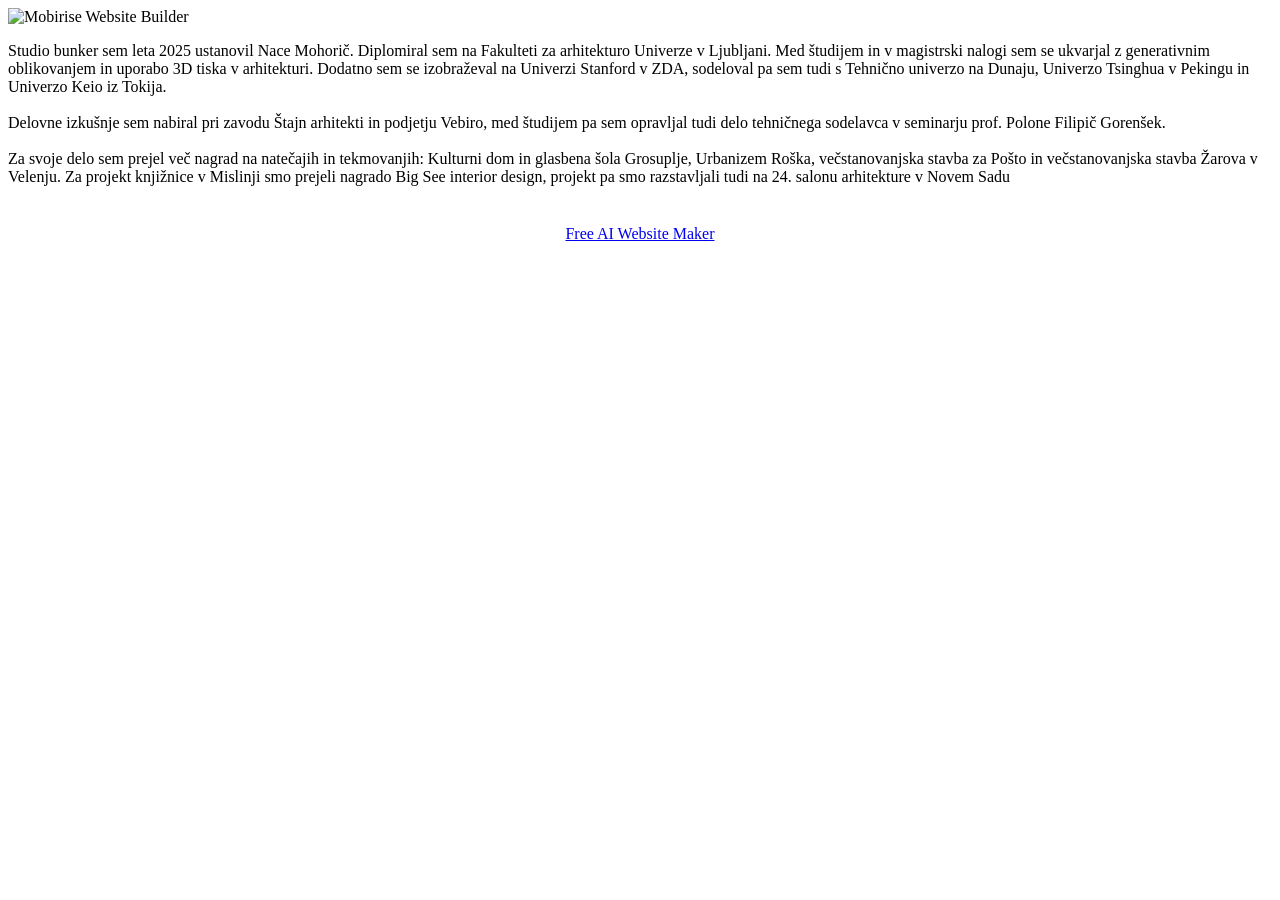
==== page1.html @ e7a74a59 "Add files via upload" ====
<!DOCTYPE html>
<html  >
<head>
  <!-- Site made with Mobirise Website Builder v6.0.5, https://mobirise.com -->
  <meta charset="UTF-8">
  <meta http-equiv="X-UA-Compatible" content="IE=edge">
  <meta name="generator" content="Mobirise v6.0.5, mobirise.com">
  <meta name="viewport" content="width=device-width, initial-scale=1, minimum-scale=1">
  <link rel="shortcut icon" href="assets/images/modra.png" type="image/x-icon">
  <meta name="description" content="">
  
  
  <title>Page 1</title>
  <link rel="stylesheet" href="assets/bootstrap/css/bootstrap.min.css">
  <link rel="stylesheet" href="assets/bootstrap/css/bootstrap-grid.min.css">
  <link rel="stylesheet" href="assets/bootstrap/css/bootstrap-reboot.min.css">
  <link rel="stylesheet" href="assets/animatecss/animate.css">
  <link rel="stylesheet" href="assets/theme/css/style.css">
  <link rel="preload" href="https://fonts.googleapis.com/css?family=Roboto:100,200,300,400,500,600,700,800,900,100i,200i,300i,400i,500i,600i,700i,800i,900i&display=swap" as="style" onload="this.onload=null;this.rel='stylesheet'">
  <noscript><link rel="stylesheet" href="https://fonts.googleapis.com/css?family=Roboto:100,200,300,400,500,600,700,800,900,100i,200i,300i,400i,500i,600i,700i,800i,900i&display=swap"></noscript>
  <link rel="preload" as="style" href="assets/mobirise/css/mbr-additional.css?v=zRdUkH"><link rel="stylesheet" href="assets/mobirise/css/mbr-additional.css?v=zRdUkH" type="text/css">

  
  
  
</head>
<body>
  
  <section data-bs-version="5.1" class="image2 cid-v2nfQVjWo9" id="image2-5">
    

    
    

    <div class="container">
        <div class="row align-items-center">
            <div class="col-12 col-lg-5">
                <div class="image-wrapper">
                    <img src="assets/images/5.jpg" alt="Mobirise Website Builder">
                    
                </div>
            </div>
            <div class="col-12 col-lg">
                <div class="text-wrapper">
                    
                    <p class="mbr-text mbr-fonts-style display-7">Studio bunker sem leta 2025 ustanovil Nace Mohorič. Diplomiral sem na Fakulteti za arhitekturo Univerze v Ljubljani. Med študijem in v magistrski nalogi sem se ukvarjal z generativnim oblikovanjem in uporabo 3D tiska v arhitekturi. Dodatno sem se izobraževal na Univerzi Stanford v ZDA, sodeloval pa sem tudi s Tehnično univerzo na Dunaju, Univerzo Tsinghua v Pekingu in Univerzo Keio iz Tokija.
<br>
<br>Delovne izkušnje sem nabiral pri zavodu Štajn arhitekti in podjetju Vebiro, med študijem pa sem opravljal tudi delo tehničnega sodelavca v seminarju prof. Polone Filipič Gorenšek.
<br>
<br>Za svoje delo sem prejel več nagrad na natečajih in tekmovanjih: Kulturni dom in glasbena šola Grosuplje, Urbanizem Roška, večstanovanjska stavba za Pošto in večstanovanjska stavba Žarova v Velenju. Za projekt knjižnice v Mislinji smo prejeli nagrado Big See interior design, projekt pa smo razstavljali tudi na 24. salonu arhitekture v Novem Sadu</p>
                </div>
            </div>
        </div>
    </div>
</section><section class="display-7" style="padding: 0;align-items: center;justify-content: center;flex-wrap: wrap;    align-content: center;display: flex;position: relative;height: 4rem;"><a href="https://mobiri.se/3133961" style="flex: 1 1;height: 4rem;position: absolute;width: 100%;z-index: 1;"><img alt="" style="height: 4rem;" src="[data-uri]"></a><p style="margin: 0;text-align: center;" class="display-7">&#8204;</p><a style="z-index:1" href="https://mobirise.com/builder/ai-website-maker.html">Free AI Website Maker</a></section><script src="assets/bootstrap/js/bootstrap.bundle.min.js"></script>  <script src="assets/web/assets/cookies-alert-plugin/cookies-alert-core.js"></script>  <script src="assets/web/assets/cookies-alert-plugin/cookies-alert-script.js"></script>  <script src="assets/smoothscroll/smooth-scroll.js"></script>  <script src="assets/ytplayer/index.js"></script>  <script src="assets/theme/js/script.js"></script>  
  
  
<input name="cookieData" type="hidden" data-cookie-cookiesAlertType='false' data-cookie-customDialogSelector='null' data-cookie-colorText='#424a4d' data-cookie-colorBg='rgb(255, 255, 255)' data-cookie-opacityOverlay='0' data-cookie-bgOpacity='100' data-cookie-textButton='Sprejmem.' data-cookie-rejectText='REJECT' data-cookie-colorButton='#05164d' data-cookie-rejectColor='#ffffff' data-cookie-colorLink='#424a4d' data-cookie-underlineLink='true' data-cookie-text="Da vam lahko zagotovimo najboljšo izkušnjo uporabe, moramo zbrati nekaj piškotkov.">
   <div id="scrollToTop" class="scrollToTop mbr-arrow-up"><a style="text-align: center;"><i class="mbr-arrow-up-icon mbr-arrow-up-icon-cm cm-icon cm-icon-smallarrow-up"></i></a></div>
    <input name="animation" type="hidden">
  </body>
</html>
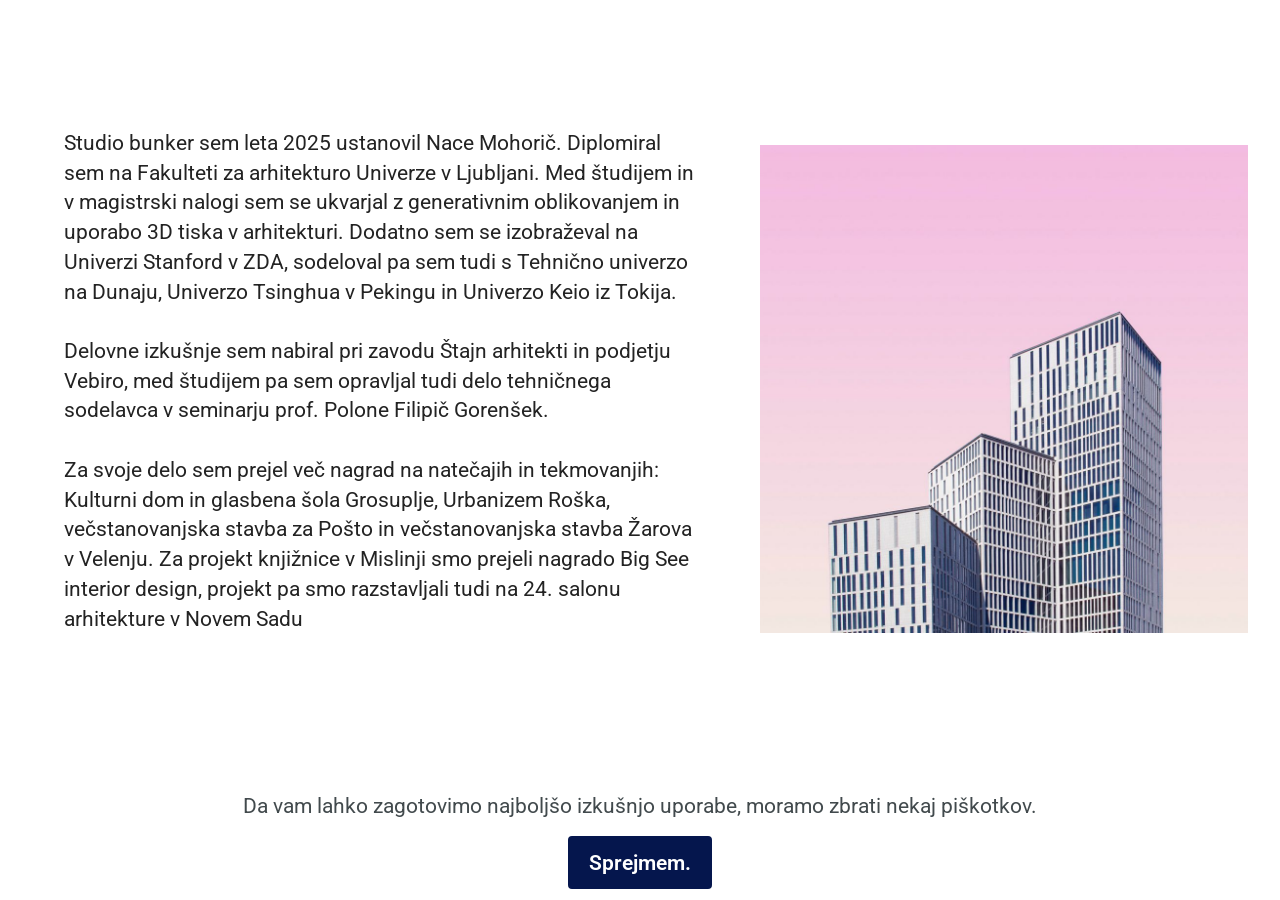
==== commit afb58534: "Add files via upload" ====
--- a/page1.html
+++ b/page1.html
@@ -18,7 +18,7 @@
   <link rel="stylesheet" href="assets/theme/css/style.css">
   <link rel="preload" href="https://fonts.googleapis.com/css?family=Roboto:100,200,300,400,500,600,700,800,900,100i,200i,300i,400i,500i,600i,700i,800i,900i&display=swap" as="style" onload="this.onload=null;this.rel='stylesheet'">
   <noscript><link rel="stylesheet" href="https://fonts.googleapis.com/css?family=Roboto:100,200,300,400,500,600,700,800,900,100i,200i,300i,400i,500i,600i,700i,800i,900i&display=swap"></noscript>
-  <link rel="preload" as="style" href="assets/mobirise/css/mbr-additional.css?v=zRdUkH"><link rel="stylesheet" href="assets/mobirise/css/mbr-additional.css?v=zRdUkH" type="text/css">
+  <link rel="preload" as="style" href="assets/mobirise/css/mbr-additional.css?v=Azio0c"><link rel="stylesheet" href="assets/mobirise/css/mbr-additional.css?v=Azio0c" type="text/css">
 
   
   
@@ -52,7 +52,7 @@
             </div>
         </div>
     </div>
-</section><section class="display-7" style="padding: 0;align-items: center;justify-content: center;flex-wrap: wrap;    align-content: center;display: flex;position: relative;height: 4rem;"><a href="https://mobiri.se/3133961" style="flex: 1 1;height: 4rem;position: absolute;width: 100%;z-index: 1;"><img alt="" style="height: 4rem;" src="[data-uri]"></a><p style="margin: 0;text-align: center;" class="display-7">&#8204;</p><a style="z-index:1" href="https://mobirise.com/builder/ai-website-maker.html">Free AI Website Maker</a></section><script src="assets/bootstrap/js/bootstrap.bundle.min.js"></script>  <script src="assets/web/assets/cookies-alert-plugin/cookies-alert-core.js"></script>  <script src="assets/web/assets/cookies-alert-plugin/cookies-alert-script.js"></script>  <script src="assets/smoothscroll/smooth-scroll.js"></script>  <script src="assets/ytplayer/index.js"></script>  <script src="assets/theme/js/script.js"></script>  
+</section><section class="display-7" style="padding: 0;align-items: center;justify-content: center;flex-wrap: wrap;    align-content: center;display: flex;position: relative;height: 4rem;"><a href="https://mobiri.se/3133961" style="flex: 1 1;height: 4rem;position: absolute;width: 100%;z-index: 1;"><img alt="" style="height: 4rem;" src="[data-uri]"></a><p style="margin: 0;text-align: center;" class="display-7">&#8204;</p><a style="z-index:1" href="https://mobirise.com/builder/no-code-website-builder.html">No Code Website Builder</a></section><script src="assets/bootstrap/js/bootstrap.bundle.min.js"></script>  <script src="assets/web/assets/cookies-alert-plugin/cookies-alert-core.js"></script>  <script src="assets/web/assets/cookies-alert-plugin/cookies-alert-script.js"></script>  <script src="assets/smoothscroll/smooth-scroll.js"></script>  <script src="assets/ytplayer/index.js"></script>  <script src="assets/theme/js/script.js"></script>  
   
   
 <input name="cookieData" type="hidden" data-cookie-cookiesAlertType='false' data-cookie-customDialogSelector='null' data-cookie-colorText='#424a4d' data-cookie-colorBg='rgb(255, 255, 255)' data-cookie-opacityOverlay='0' data-cookie-bgOpacity='100' data-cookie-textButton='Sprejmem.' data-cookie-rejectText='REJECT' data-cookie-colorButton='#05164d' data-cookie-rejectColor='#ffffff' data-cookie-colorLink='#424a4d' data-cookie-underlineLink='true' data-cookie-text="Da vam lahko zagotovimo najboljšo izkušnjo uporabe, moramo zbrati nekaj piškotkov.">
--- a/assets/theme/css/style.css
+++ b/assets/theme/css/style.css
@@ -0,0 +1,965 @@
+@charset "UTF-8";
+section {
+  background-color: #ffffff;
+}
+
+body {
+  font-style: normal;
+  line-height: 1.5;
+  font-weight: 400;
+  color: #232323;
+  position: relative;
+}
+
+button {
+  background-color: transparent;
+  border-color: transparent;
+}
+
+.embla__button,
+.carousel-control {
+  background-color: #edefea !important;
+  opacity: 0.8 !important;
+  color: #464845 !important;
+  border-color: #edefea !important;
+}
+
+.carousel .close,
+.modalWindow .close {
+  background-color: #edefea !important;
+  color: #464845 !important;
+  border-color: #edefea !important;
+  opacity: 0.8 !important;
+}
+
+.carousel .close:hover,
+.modalWindow .close:hover {
+  opacity: 1 !important;
+}
+
+.carousel-indicators li {
+  background-color: #edefea !important;
+  border: 2px solid #464845 !important;
+}
+
+.carousel-indicators li:hover,
+.carousel-indicators li:active {
+  opacity: 0.8 !important;
+}
+
+.embla__button:hover,
+.carousel-control:hover {
+  background-color: #edefea !important;
+  opacity: 1 !important;
+}
+
+.modalWindow-video-container {
+  height: 80%;
+}
+
+section,
+.container,
+.container-fluid {
+  position: relative;
+  word-wrap: break-word;
+}
+
+a.mbr-iconfont:hover {
+  text-decoration: none;
+}
+
+.article .lead p,
+.article .lead ul,
+.article .lead ol,
+.article .lead pre,
+.article .lead blockquote {
+  margin-bottom: 0;
+}
+
+a {
+  font-style: normal;
+  font-weight: 400;
+  cursor: pointer;
+}
+a, a:hover {
+  text-decoration: none;
+}
+
+.mbr-section-title {
+  font-style: normal;
+  line-height: 1.3;
+}
+
+.mbr-section-subtitle {
+  line-height: 1.3;
+}
+
+.mbr-text {
+  font-style: normal;
+  line-height: 1.7;
+}
+
+h1,
+h2,
+h3,
+h4,
+h5,
+h6,
+.display-1,
+.display-2,
+.display-4,
+.display-5,
+.display-7,
+span,
+p,
+a {
+  line-height: 1;
+  word-break: break-word;
+  word-wrap: break-word;
+  font-weight: 400;
+}
+
+b,
+strong {
+  font-weight: bold;
+}
+
+input:-webkit-autofill, input:-webkit-autofill:hover, input:-webkit-autofill:focus, input:-webkit-autofill:active {
+  transition-delay: 9999s;
+  -webkit-transition-property: background-color, color;
+  transition-property: background-color, color;
+}
+
+textarea[type=hidden] {
+  display: none;
+}
+
+section {
+  background-position: 50% 50%;
+  background-repeat: no-repeat;
+  background-size: cover;
+}
+section .mbr-background-video,
+section .mbr-background-video-preview {
+  position: absolute;
+  bottom: 0;
+  left: 0;
+  right: 0;
+  top: 0;
+}
+
+.hidden {
+  visibility: hidden;
+}
+
+.mbr-z-index20 {
+  z-index: 20;
+}
+
+/*! Base colors */
+.mbr-white {
+  color: #ffffff;
+}
+
+.mbr-black {
+  color: #111111;
+}
+
+.mbr-bg-white {
+  background-color: #ffffff;
+}
+
+.mbr-bg-black {
+  background-color: #000000;
+}
+
+/*! Text-aligns */
+.align-left {
+  text-align: left;
+}
+
+.align-center {
+  text-align: center;
+}
+
+.align-right {
+  text-align: right;
+}
+
+/*! Font-weight  */
+.mbr-light {
+  font-weight: 300;
+}
+
+.mbr-regular {
+  font-weight: 400;
+}
+
+.mbr-semibold {
+  font-weight: 500;
+}
+
+.mbr-bold {
+  font-weight: 700;
+}
+
+/*! Media  */
+.media-content {
+  flex-basis: 100%;
+}
+
+.media-container-row {
+  display: flex;
+  flex-direction: row;
+  flex-wrap: wrap;
+  justify-content: center;
+  align-content: center;
+  align-items: start;
+}
+.media-container-row .media-size-item {
+  width: 400px;
+}
+
+.media-container-column {
+  display: flex;
+  flex-direction: column;
+  flex-wrap: wrap;
+  justify-content: center;
+  align-content: center;
+  align-items: stretch;
+}
+.media-container-column > * {
+  width: 100%;
+}
+
+@media (min-width: 992px) {
+  .media-container-row {
+    flex-wrap: nowrap;
+  }
+}
+figure {
+  margin-bottom: 0;
+  overflow: hidden;
+}
+
+figure[mbr-media-size] {
+  transition: width 0.1s;
+}
+
+img,
+iframe {
+  display: block;
+  width: 100%;
+}
+
+.card {
+  background-color: transparent;
+  border: none;
+}
+
+.card-box {
+  width: 100%;
+}
+
+.card-img {
+  text-align: center;
+  flex-shrink: 0;
+  -webkit-flex-shrink: 0;
+}
+
+.media {
+  max-width: 100%;
+  margin: 0 auto;
+}
+
+.mbr-figure {
+  align-self: center;
+}
+
+.media-container > div {
+  max-width: 100%;
+}
+
+.mbr-figure img,
+.card-img img {
+  width: 100%;
+}
+
+@media (max-width: 991px) {
+  .media-size-item {
+    width: auto !important;
+  }
+  .media {
+    width: auto;
+  }
+  .mbr-figure {
+    width: 100% !important;
+  }
+}
+/*! Buttons */
+.mbr-section-btn {
+  margin-left: -0.6rem;
+  margin-right: -0.6rem;
+  font-size: 0;
+}
+
+.btn {
+  font-weight: 600;
+  border-width: 1px;
+  font-style: normal;
+  margin: 0.6rem 0.6rem;
+  white-space: normal;
+  transition: all 0.2s ease-in-out;
+  display: inline-flex;
+  align-items: center;
+  justify-content: center;
+  word-break: break-word;
+}
+
+.btn-sm {
+  font-weight: 600;
+  letter-spacing: 0px;
+  transition: all 0.3s ease-in-out;
+}
+
+.btn-md {
+  font-weight: 600;
+  letter-spacing: 0px;
+  transition: all 0.3s ease-in-out;
+}
+
+.btn-lg {
+  font-weight: 600;
+  letter-spacing: 0px;
+  transition: all 0.3s ease-in-out;
+}
+
+.btn-form {
+  margin: 0;
+}
+.btn-form:hover {
+  cursor: pointer;
+}
+
+nav .mbr-section-btn {
+  margin-left: 0rem;
+  margin-right: 0rem;
+}
+
+/*! Btn icon margin */
+.btn .mbr-iconfont,
+.btn.btn-sm .mbr-iconfont {
+  order: 1;
+  cursor: pointer;
+  margin-left: 0.5rem;
+  vertical-align: sub;
+}
+
+.btn.btn-md .mbr-iconfont,
+.btn.btn-md .mbr-iconfont {
+  margin-left: 0.8rem;
+}
+
+.mbr-regular {
+  font-weight: 400;
+}
+
+.mbr-semibold {
+  font-weight: 500;
+}
+
+.mbr-bold {
+  font-weight: 700;
+}
+
+[type=submit] {
+  -webkit-appearance: none;
+}
+
+/*! Full-screen */
+.mbr-fullscreen .mbr-overlay {
+  min-height: 100vh;
+}
+
+.mbr-fullscreen {
+  display: flex;
+  display: -moz-flex;
+  display: -ms-flex;
+  display: -o-flex;
+  align-items: center;
+  min-height: 100vh;
+  padding-top: 3rem;
+  padding-bottom: 3rem;
+}
+
+/*! Map */
+.map {
+  height: 25rem;
+  position: relative;
+}
+.map iframe {
+  width: 100%;
+  height: 100%;
+}
+
+/*! Scroll to top arrow */
+.mbr-arrow-up {
+  bottom: 25px;
+  right: 90px;
+  position: fixed;
+  text-align: right;
+  z-index: 5000;
+  color: #ffffff;
+  font-size: 22px;
+}
+
+.mbr-arrow-up a {
+  background: rgba(0, 0, 0, 0.2);
+  border-radius: 50%;
+  color: #fff;
+  display: inline-block;
+  height: 60px;
+  width: 60px;
+  border: 2px solid #fff;
+  outline-style: none !important;
+  position: relative;
+  text-decoration: none;
+  transition: all 0.3s ease-in-out;
+  cursor: pointer;
+  text-align: center;
+}
+.mbr-arrow-up a:hover {
+  background-color: rgba(0, 0, 0, 0.4);
+}
+.mbr-arrow-up a i {
+  line-height: 60px;
+}
+
+.mbr-arrow-up-icon {
+  display: block;
+  color: #fff;
+}
+
+.mbr-arrow-up-icon::before {
+  content: "›";
+  display: inline-block;
+  font-family: serif;
+  font-size: 22px;
+  line-height: 1;
+  font-style: normal;
+  position: relative;
+  top: 6px;
+  left: -4px;
+  transform: rotate(-90deg);
+}
+
+/*! Arrow Down */
+.mbr-arrow {
+  position: absolute;
+  bottom: 45px;
+  left: 50%;
+  width: 60px;
+  height: 60px;
+  cursor: pointer;
+  background-color: rgba(80, 80, 80, 0.5);
+  border-radius: 50%;
+  transform: translateX(-50%);
+}
+@media (max-width: 767px) {
+  .mbr-arrow {
+    display: none;
+  }
+}
+.mbr-arrow > a {
+  display: inline-block;
+  text-decoration: none;
+  outline-style: none;
+  animation: arrowdown 1.7s ease-in-out infinite;
+  color: #ffffff;
+}
+.mbr-arrow > a > i {
+  position: absolute;
+  top: -2px;
+  left: 15px;
+  font-size: 2rem;
+}
+
+#scrollToTop a i::before {
+  content: "";
+  position: absolute;
+  display: block;
+  border-bottom: 2.5px solid #fff;
+  border-left: 2.5px solid #fff;
+  width: 27.8%;
+  height: 27.8%;
+  left: 50%;
+  top: 51%;
+  transform: translateY(-30%) translateX(-50%) rotate(135deg);
+}
+
+@keyframes arrowdown {
+  0% {
+    transform: translateY(0px);
+  }
+  50% {
+    transform: translateY(-5px);
+  }
+  100% {
+    transform: translateY(0px);
+  }
+}
+@media (max-width: 500px) {
+  .mbr-arrow-up {
+    left: 0;
+    right: 0;
+    text-align: center;
+  }
+}
+/*Gradients animation*/
+@keyframes gradient-animation {
+  from {
+    background-position: 0% 100%;
+    animation-timing-function: ease-in-out;
+  }
+  to {
+    background-position: 100% 0%;
+    animation-timing-function: ease-in-out;
+  }
+}
+.bg-gradient {
+  background-size: 200% 200%;
+  animation: gradient-animation 5s infinite alternate;
+  -webkit-animation: gradient-animation 5s infinite alternate;
+}
+
+.menu .navbar-brand {
+  display: -webkit-flex;
+}
+.menu .navbar-brand span {
+  display: flex;
+  display: -webkit-flex;
+}
+.menu .navbar-brand .navbar-caption-wrap {
+  display: -webkit-flex;
+}
+.menu .navbar-brand .navbar-logo img {
+  display: -webkit-flex;
+  width: auto;
+}
+@media (min-width: 768px) and (max-width: 991px) {
+  .menu .navbar-toggleable-sm .navbar-nav {
+    display: -ms-flexbox;
+  }
+}
+@media (max-width: 991px) {
+  .menu .navbar-collapse {
+    max-height: 93.5vh;
+  }
+  .menu .navbar-collapse.show {
+    overflow: auto;
+  }
+}
+@media (min-width: 992px) {
+  .menu .navbar-nav.nav-dropdown {
+    display: -webkit-flex;
+  }
+  .menu .navbar-toggleable-sm .navbar-collapse {
+    display: -webkit-flex !important;
+  }
+  .menu .collapsed .navbar-collapse {
+    max-height: 93.5vh;
+  }
+  .menu .collapsed .navbar-collapse.show {
+    overflow: auto;
+  }
+}
+@media (max-width: 767px) {
+  .menu .navbar-collapse {
+    max-height: 80vh;
+  }
+}
+
+.nav-link .mbr-iconfont {
+  margin-right: 0.5rem;
+}
+
+.navbar {
+  display: -webkit-flex;
+  -webkit-flex-wrap: wrap;
+  -webkit-align-items: center;
+  -webkit-justify-content: space-between;
+}
+
+.navbar-collapse {
+  -webkit-flex-basis: 100%;
+  -webkit-flex-grow: 1;
+  -webkit-align-items: center;
+}
+
+.nav-dropdown .link {
+  padding: 0.667em 1.667em !important;
+  margin: 0 !important;
+}
+
+.nav {
+  display: -webkit-flex;
+  -webkit-flex-wrap: wrap;
+}
+
+.row {
+  display: -webkit-flex;
+  -webkit-flex-wrap: wrap;
+}
+
+.justify-content-center {
+  -webkit-justify-content: center;
+}
+
+.form-inline {
+  display: -webkit-flex;
+}
+
+.card-wrapper {
+  -webkit-flex: 1;
+}
+
+.carousel-control {
+  z-index: 10;
+  display: -webkit-flex;
+}
+
+.carousel-controls {
+  display: -webkit-flex;
+}
+
+.media {
+  display: -webkit-flex;
+}
+
+.form-group:focus {
+  outline: none;
+}
+
+.jq-selectbox__select {
+  padding: 7px 0;
+  position: relative;
+}
+
+.jq-selectbox__dropdown {
+  overflow: hidden;
+  border-radius: 10px;
+  position: absolute;
+  top: 100%;
+  left: 0 !important;
+  width: 100% !important;
+}
+
+.jq-selectbox__trigger-arrow {
+  right: 0;
+  transform: translateY(-50%);
+}
+
+.jq-selectbox li {
+  padding: 1.07em 0.5em;
+}
+
+input[type=range] {
+  padding-left: 0 !important;
+  padding-right: 0 !important;
+}
+
+.modal-dialog,
+.modal-content {
+  height: 100%;
+}
+
+.modal-dialog .carousel-inner {
+  height: calc(100vh - 1.75rem);
+}
+@media (max-width: 575px) {
+  .modal-dialog .carousel-inner {
+    height: calc(100vh - 1rem);
+  }
+}
+
+.carousel-item {
+  text-align: center;
+}
+
+.carousel-item img {
+  margin: auto;
+}
+
+.navbar-toggler {
+  align-self: flex-start;
+  padding: 0.25rem 0.75rem;
+  font-size: 1.25rem;
+  line-height: 1;
+  background: transparent;
+  border: 1px solid transparent;
+  border-radius: 0.25rem;
+}
+
+.navbar-toggler:focus,
+.navbar-toggler:hover {
+  text-decoration: none;
+  box-shadow: none;
+}
+
+.navbar-toggler-icon {
+  display: inline-block;
+  width: 1.5em;
+  height: 1.5em;
+  vertical-align: middle;
+  content: "";
+  background: no-repeat center center;
+  background-size: 100% 100%;
+}
+
+.navbar-toggler-left {
+  position: absolute;
+  left: 1rem;
+}
+
+.navbar-toggler-right {
+  position: absolute;
+  right: 1rem;
+}
+
+.card-img {
+  width: auto;
+}
+
+.menu .navbar.collapsed:not(.beta-menu) {
+  flex-direction: column;
+}
+
+.carousel-item.active,
+.carousel-item-next,
+.carousel-item-prev {
+  display: flex;
+}
+
+.note-air-layout .dropup .dropdown-menu,
+.note-air-layout .navbar-fixed-bottom .dropdown .dropdown-menu {
+  bottom: initial !important;
+}
+
+html,
+body {
+  height: auto;
+  min-height: 100vh;
+}
+
+.dropup .dropdown-toggle::after {
+  display: none;
+}
+
+.form-asterisk {
+  font-family: initial;
+  position: absolute;
+  top: -2px;
+  font-weight: normal;
+}
+
+.form-control-label {
+  position: relative;
+  cursor: pointer;
+  margin-bottom: 0.357em;
+  padding: 0;
+}
+
+.alert {
+  color: #ffffff;
+  border-radius: 0;
+  border: 0;
+  font-size: 1.1rem;
+  line-height: 1.5;
+  margin-bottom: 1.875rem;
+  padding: 1.25rem;
+  position: relative;
+  text-align: center;
+}
+.alert.alert-form::after {
+  background-color: inherit;
+  bottom: -7px;
+  content: "";
+  display: block;
+  height: 14px;
+  left: 50%;
+  margin-left: -7px;
+  position: absolute;
+  transform: rotate(45deg);
+  width: 14px;
+}
+
+.form-control {
+  background-color: #ffffff;
+  background-clip: border-box;
+  color: #232323;
+  line-height: 1rem !important;
+  height: auto;
+  padding: 1.2rem 2rem;
+  transition: border-color 0.25s ease 0s;
+  border: 1px solid transparent !important;
+  border-radius: 4px;
+  box-shadow: rgba(0, 0, 0, 0.07) 0px 1px 1px 0px, rgba(0, 0, 0, 0.07) 0px 1px 3px 0px, rgba(0, 0, 0, 0.03) 0px 0px 0px 1px;
+}
+.form-active .form-control:invalid {
+  border-color: red;
+}
+
+.row > * {
+  padding-right: 1rem;
+  padding-left: 1rem;
+}
+
+form .row {
+  margin-left: -0.6rem;
+  margin-right: -0.6rem;
+}
+form .row [class*=col] {
+  padding-left: 0.6rem;
+  padding-right: 0.6rem;
+}
+
+form .mbr-section-btn {
+  padding-left: 0.6rem;
+  padding-right: 0.6rem;
+}
+
+form .form-check-input {
+  margin-top: 0.5;
+}
+
+textarea.form-control {
+  line-height: 1.5rem !important;
+}
+
+.form-group {
+  margin-bottom: 1.2rem;
+}
+
+.form-control,
+form .btn {
+  min-height: 48px;
+}
+
+.gdpr-block label span.textGDPR input[name=gdpr] {
+  top: 7px;
+}
+
+.form-control:focus {
+  box-shadow: none;
+}
+
+:focus {
+  outline: none;
+}
+
+.mbr-overlay {
+  background-color: #000;
+  bottom: 0;
+  left: 0;
+  opacity: 0.5;
+  position: absolute;
+  right: 0;
+  top: 0;
+  z-index: 0;
+  pointer-events: none;
+}
+
+blockquote {
+  font-style: italic;
+  padding: 3rem;
+  font-size: 1.09rem;
+  position: relative;
+  border-left: 3px solid;
+}
+
+ul,
+ol,
+pre,
+blockquote {
+  margin-bottom: 2.3125rem;
+}
+
+.mt-4 {
+  margin-top: 2rem !important;
+}
+
+.mb-4 {
+  margin-bottom: 2rem !important;
+}
+
+.container,
+.container-fluid {
+  padding-left: 16px;
+  padding-right: 16px;
+}
+
+.row {
+  margin-left: -16px;
+  margin-right: -16px;
+}
+.row > [class*=col] {
+  padding-left: 16px;
+  padding-right: 16px;
+}
+
+@media (min-width: 992px) {
+  .container-fluid {
+    padding-left: 32px;
+    padding-right: 32px;
+  }
+}
+@media (max-width: 991px) {
+  .mbr-container {
+    padding-left: 16px;
+    padding-right: 16px;
+  }
+}
+.app-video-wrapper > img {
+  opacity: 1;
+}
+
+.app-video-wrapper {
+  background: transparent;
+}
+
+.item {
+  position: relative;
+}
+
+.dropdown-menu .dropdown-menu {
+  left: 100%;
+}
+
+.dropdown-item + .dropdown-menu {
+  display: none;
+}
+
+.dropdown-item:hover + .dropdown-menu,
+.dropdown-menu:hover {
+  display: block;
+}
+
+@media (min-aspect-ratio: 16/9) {
+  .mbr-video-foreground {
+    height: 300% !important;
+    top: -100% !important;
+  }
+}
+@media (max-aspect-ratio: 16/9) {
+  .mbr-video-foreground {
+    width: 300% !important;
+    left: -100% !important;
+  }
+}.engine {
+	position: absolute;
+	text-indent: -2400px;
+	text-align: center;
+	padding: 0;
+	top: 0;
+	left: -2400px;
+}
--- a/assets/mobirise/css/mbr-additional.css
+++ b/assets/mobirise/css/mbr-additional.css
@@ -0,0 +1,1390 @@
+.btn {
+  border-width: 2px;
+}
+img,
+.card-wrap,
+.card-wrapper,
+.video-wrapper,
+.mbr-figure iframe,
+.google-map iframe,
+.slide-content,
+.plan,
+.card,
+.item-wrapper {
+  border-radius: 0 !important;
+}
+.video-wrapper {
+  overflow: hidden;
+}
+body {
+  font-family: Inter Tight;
+}
+.display-1 {
+  font-family: 'Roboto', sans-serif;
+  font-size: 5.8rem;
+  line-height: 1;
+}
+.display-1 > .mbr-iconfont {
+  font-size: 7.25rem;
+}
+.display-2 {
+  font-family: 'Roboto', sans-serif;
+  font-size: 4rem;
+  line-height: 1;
+}
+.display-2 > .mbr-iconfont {
+  font-size: 5rem;
+}
+.display-4 {
+  font-family: 'Roboto', sans-serif;
+  font-size: 1.4rem;
+  line-height: 1.5;
+}
+.display-4 > .mbr-iconfont {
+  font-size: 1.75rem;
+}
+.display-5 {
+  font-family: 'Roboto', sans-serif;
+  font-size: 2rem;
+  line-height: 1.5;
+}
+.display-5 > .mbr-iconfont {
+  font-size: 2.5rem;
+}
+.display-7 {
+  font-family: 'Roboto', sans-serif;
+  font-size: 1.4rem;
+  line-height: 1.3;
+}
+.display-7 > .mbr-iconfont {
+  font-size: 1.75rem;
+}
+/* ---- Fluid typography for mobile devices ---- */
+/* 1.4 - font scale ratio ( bootstrap == 1.42857 ) */
+/* 100vw - current viewport width */
+/* (48 - 20)  48 == 48rem == 768px, 20 == 20rem == 320px(minimal supported viewport) */
+/* 0.65 - min scale variable, may vary */
+@media (max-width: 992px) {
+  .display-1 {
+    font-size: 4.64rem;
+  }
+}
+@media (max-width: 768px) {
+  .display-1 {
+    font-size: 4.06rem;
+    font-size: calc( 2.6799999999999997rem + (5.8 - 2.6799999999999997) * ((100vw - 20rem) / (48 - 20)));
+    line-height: calc( 1.1 * (2.6799999999999997rem + (5.8 - 2.6799999999999997) * ((100vw - 20rem) / (48 - 20))));
+  }
+  .display-2 {
+    font-size: 3.2rem;
+    font-size: calc( 2.05rem + (4 - 2.05) * ((100vw - 20rem) / (48 - 20)));
+    line-height: calc( 1.3 * (2.05rem + (4 - 2.05) * ((100vw - 20rem) / (48 - 20))));
+  }
+  .display-4 {
+    font-size: 1.12rem;
+    font-size: calc( 1.14rem + (1.4 - 1.14) * ((100vw - 20rem) / (48 - 20)));
+    line-height: calc( 1.4 * (1.14rem + (1.4 - 1.14) * ((100vw - 20rem) / (48 - 20))));
+  }
+  .display-5 {
+    font-size: 1.6rem;
+    font-size: calc( 1.35rem + (2 - 1.35) * ((100vw - 20rem) / (48 - 20)));
+    line-height: calc( 1.4 * (1.35rem + (2 - 1.35) * ((100vw - 20rem) / (48 - 20))));
+  }
+  .display-7 {
+    font-size: 1.12rem;
+    font-size: calc( 1.14rem + (1.4 - 1.14) * ((100vw - 20rem) / (48 - 20)));
+    line-height: calc( 1.4 * (1.14rem + (1.4 - 1.14) * ((100vw - 20rem) / (48 - 20))));
+  }
+}
+@media (min-width: 992px) and (max-width: 1400px) {
+  .display-1 {
+    font-size: 4.06rem;
+    font-size: calc( 2.6799999999999997rem + (5.8 - 2.6799999999999997) * ((100vw - 62rem) / (87 - 62)));
+    line-height: calc( 1.1 * (2.6799999999999997rem + (5.8 - 2.6799999999999997) * ((100vw - 62rem) / (87 - 62))));
+  }
+  .display-2 {
+    font-size: 3.2rem;
+    font-size: calc( 2.05rem + (4 - 2.05) * ((100vw - 62rem) / (87 - 62)));
+    line-height: calc( 1.3 * (2.05rem + (4 - 2.05) * ((100vw - 62rem) / (87 - 62))));
+  }
+  .display-4 {
+    font-size: 1.12rem;
+    font-size: calc( 1.14rem + (1.4 - 1.14) * ((100vw - 62rem) / (87 - 62)));
+    line-height: calc( 1.4 * (1.14rem + (1.4 - 1.14) * ((100vw - 62rem) / (87 - 62))));
+  }
+  .display-5 {
+    font-size: 1.6rem;
+    font-size: calc( 1.35rem + (2 - 1.35) * ((100vw - 62rem) / (87 - 62)));
+    line-height: calc( 1.4 * (1.35rem + (2 - 1.35) * ((100vw - 62rem) / (87 - 62))));
+  }
+  .display-7 {
+    font-size: 1.12rem;
+    font-size: calc( 1.14rem + (1.4 - 1.14) * ((100vw - 62rem) / (87 - 62)));
+    line-height: calc( 1.4 * (1.14rem + (1.4 - 1.14) * ((100vw - 62rem) / (87 - 62))));
+  }
+}
+/* Buttons */
+.btn {
+  padding: 1.25rem 2rem;
+  border-radius: 4px;
+  padding: 0.75rem 1.5rem;
+}
+.btn-sm {
+  padding: 0.6rem 1.2rem;
+  border-radius: 4px;
+}
+.btn-md {
+  padding: 0.6rem 1.2rem;
+  border-radius: 4px;
+}
+.btn-lg {
+  padding: 1.25rem 2rem;
+  border-radius: 4px;
+}
+.bg-primary {
+  background-color: #05164d !important;
+}
+.bg-success {
+  background-color: #ffffff !important;
+}
+.bg-info {
+  background-color: #f0f0f0 !important;
+}
+.bg-warning {
+  background-color: #cccccc !important;
+}
+.bg-danger {
+  background-color: #849ac2 !important;
+}
+.btn-primary,
+.btn-primary:active {
+  background-color: #05164d !important;
+  border-color: #05164d !important;
+  color: #ffffff !important;
+  box-shadow: none;
+}
+.btn-primary:hover,
+.btn-primary:focus,
+.btn-primary.focus,
+.btn-primary.active {
+  color: inherit;
+  background-color: #08247d !important;
+  border-color: #08247d !important;
+  box-shadow: none;
+}
+.btn-primary.disabled,
+.btn-primary:disabled {
+  color: #ffffff !important;
+  background-color: #08247d !important;
+  border-color: #08247d !important;
+}
+.btn-secondary,
+.btn-secondary:active {
+  background-color: #ffad00 !important;
+  border-color: #ffad00 !important;
+  color: #ffffff !important;
+  box-shadow: none;
+}
+.btn-secondary:hover,
+.btn-secondary:focus,
+.btn-secondary.focus,
+.btn-secondary.active {
+  color: inherit;
+  background-color: #ffbd33 !important;
+  border-color: #ffbd33 !important;
+  box-shadow: none;
+}
+.btn-secondary.disabled,
+.btn-secondary:disabled {
+  color: #ffffff !important;
+  background-color: #ffbd33 !important;
+  border-color: #ffbd33 !important;
+}
+.btn-info,
+.btn-info:active {
+  background-color: #f0f0f0 !important;
+  border-color: #f0f0f0 !important;
+  color: #717171 !important;
+  box-shadow: none;
+}
+.btn-info:hover,
+.btn-info:focus,
+.btn-info.focus,
+.btn-info.active {
+  color: inherit;
+  background-color: #ffffff !important;
+  border-color: #ffffff !important;
+  box-shadow: none;
+}
+.btn-info.disabled,
+.btn-info:disabled {
+  color: #717171 !important;
+  background-color: #ffffff !important;
+  border-color: #ffffff !important;
+}
+.btn-success,
+.btn-success:active {
+  background-color: #ffffff !important;
+  border-color: #ffffff !important;
+  color: #808080 !important;
+  box-shadow: none;
+}
+.btn-success:hover,
+.btn-success:focus,
+.btn-success.focus,
+.btn-success.active {
+  color: inherit;
+  background-color: #ffffff !important;
+  border-color: #ffffff !important;
+  box-shadow: none;
+}
+.btn-success.disabled,
+.btn-success:disabled {
+  color: #808080 !important;
+  background-color: #ffffff !important;
+  border-color: #ffffff !important;
+}
+.btn-warning,
+.btn-warning:active {
+  background-color: #cccccc !important;
+  border-color: #cccccc !important;
+  color: #4d4d4d !important;
+  box-shadow: none;
+}
+.btn-warning:hover,
+.btn-warning:focus,
+.btn-warning.focus,
+.btn-warning.active {
+  color: inherit;
+  background-color: #e6e6e6 !important;
+  border-color: #e6e6e6 !important;
+  box-shadow: none;
+}
+.btn-warning.disabled,
+.btn-warning:disabled {
+  color: #4d4d4d !important;
+  background-color: #e6e6e6 !important;
+  border-color: #e6e6e6 !important;
+}
+.btn-danger,
+.btn-danger:active {
+  background-color: #849ac2 !important;
+  border-color: #849ac2 !important;
+  color: #ffffff !important;
+  box-shadow: none;
+}
+.btn-danger:hover,
+.btn-danger:focus,
+.btn-danger.focus,
+.btn-danger.active {
+  color: inherit;
+  background-color: #a6b6d3 !important;
+  border-color: #a6b6d3 !important;
+  box-shadow: none;
+}
+.btn-danger.disabled,
+.btn-danger:disabled {
+  color: #ffffff !important;
+  background-color: #a6b6d3 !important;
+  border-color: #a6b6d3 !important;
+}
+.btn-white,
+.btn-white:active {
+  background-color: #eff0ec !important;
+  border-color: #eff0ec !important;
+  color: #757b62 !important;
+  box-shadow: none;
+}
+.btn-white:hover,
+.btn-white:focus,
+.btn-white.focus,
+.btn-white.active {
+  color: inherit;
+  background-color: #ffffff !important;
+  border-color: #ffffff !important;
+  box-shadow: none;
+}
+.btn-white.disabled,
+.btn-white:disabled {
+  color: #757b62 !important;
+  background-color: #ffffff !important;
+  border-color: #ffffff !important;
+}
+.btn-black,
+.btn-black:active {
+  background-color: #232323 !important;
+  border-color: #232323 !important;
+  color: #ffffff !important;
+  box-shadow: none;
+}
+.btn-black:hover,
+.btn-black:focus,
+.btn-black.focus,
+.btn-black.active {
+  color: inherit;
+  background-color: #3d3d3d !important;
+  border-color: #3d3d3d !important;
+  box-shadow: none;
+}
+.btn-black.disabled,
+.btn-black:disabled {
+  color: #ffffff !important;
+  background-color: #3d3d3d !important;
+  border-color: #3d3d3d !important;
+}
+.btn-primary-outline,
+.btn-primary-outline:active {
+  background-color: transparent !important;
+  border-color: #05164d;
+  color: #05164d;
+}
+.btn-primary-outline:hover,
+.btn-primary-outline:focus,
+.btn-primary-outline.focus,
+.btn-primary-outline.active {
+  color: #000000 !important;
+  background-color: transparent !important;
+  border-color: #000000 !important;
+  box-shadow: none !important;
+}
+.btn-primary-outline.disabled,
+.btn-primary-outline:disabled {
+  color: #ffffff !important;
+  background-color: #05164d !important;
+  border-color: #05164d !important;
+}
+.btn-secondary-outline,
+.btn-secondary-outline:active {
+  background-color: transparent !important;
+  border-color: #ffad00;
+  color: #ffad00;
+}
+.btn-secondary-outline:hover,
+.btn-secondary-outline:focus,
+.btn-secondary-outline.focus,
+.btn-secondary-outline.active {
+  color: #a87200 !important;
+  background-color: transparent !important;
+  border-color: #a87200 !important;
+  box-shadow: none !important;
+}
+.btn-secondary-outline.disabled,
+.btn-secondary-outline:disabled {
+  color: #ffffff !important;
+  background-color: #ffad00 !important;
+  border-color: #ffad00 !important;
+}
+.btn-info-outline,
+.btn-info-outline:active {
+  background-color: transparent !important;
+  border-color: #f0f0f0;
+  color: #f0f0f0;
+}
+.btn-info-outline:hover,
+.btn-info-outline:focus,
+.btn-info-outline.focus,
+.btn-info-outline.active {
+  color: #c5c5c5 !important;
+  background-color: transparent !important;
+  border-color: #c5c5c5 !important;
+  box-shadow: none !important;
+}
+.btn-info-outline.disabled,
+.btn-info-outline:disabled {
+  color: #717171 !important;
+  background-color: #f0f0f0 !important;
+  border-color: #f0f0f0 !important;
+}
+.btn-success-outline,
+.btn-success-outline:active {
+  background-color: transparent !important;
+  border-color: #ffffff;
+  color: #ffffff;
+}
+.btn-success-outline:hover,
+.btn-success-outline:focus,
+.btn-success-outline.focus,
+.btn-success-outline.active {
+  color: #d4d4d4 !important;
+  background-color: transparent !important;
+  border-color: #d4d4d4 !important;
+  box-shadow: none !important;
+}
+.btn-success-outline.disabled,
+.btn-success-outline:disabled {
+  color: #808080 !important;
+  background-color: #ffffff !important;
+  border-color: #ffffff !important;
+}
+.btn-warning-outline,
+.btn-warning-outline:active {
+  background-color: transparent !important;
+  border-color: #cccccc;
+  color: #cccccc;
+}
+.btn-warning-outline:hover,
+.btn-warning-outline:focus,
+.btn-warning-outline.focus,
+.btn-warning-outline.active {
+  color: #a1a1a1 !important;
+  background-color: transparent !important;
+  border-color: #a1a1a1 !important;
+  box-shadow: none !important;
+}
+.btn-warning-outline.disabled,
+.btn-warning-outline:disabled {
+  color: #4d4d4d !important;
+  background-color: #cccccc !important;
+  border-color: #cccccc !important;
+}
+.btn-danger-outline,
+.btn-danger-outline:active {
+  background-color: transparent !important;
+  border-color: #849ac2;
+  color: #849ac2;
+}
+.btn-danger-outline:hover,
+.btn-danger-outline:focus,
+.btn-danger-outline.focus,
+.btn-danger-outline.active {
+  color: #4f6ca0 !important;
+  background-color: transparent !important;
+  border-color: #4f6ca0 !important;
+  box-shadow: none !important;
+}
+.btn-danger-outline.disabled,
+.btn-danger-outline:disabled {
+  color: #ffffff !important;
+  background-color: #849ac2 !important;
+  border-color: #849ac2 !important;
+}
+.btn-black-outline,
+.btn-black-outline:active {
+  background-color: transparent !important;
+  border-color: #232323;
+  color: #232323;
+}
+.btn-black-outline:hover,
+.btn-black-outline:focus,
+.btn-black-outline.focus,
+.btn-black-outline.active {
+  color: #000000 !important;
+  background-color: transparent !important;
+  border-color: #000000 !important;
+  box-shadow: none !important;
+}
+.btn-black-outline.disabled,
+.btn-black-outline:disabled {
+  color: #ffffff !important;
+  background-color: #232323 !important;
+  border-color: #232323 !important;
+}
+.btn-white-outline,
+.btn-white-outline:active {
+  background-color: transparent !important;
+  border-color: #fafafa;
+  color: #fafafa;
+}
+.btn-white-outline:hover,
+.btn-white-outline:focus,
+.btn-white-outline.focus,
+.btn-white-outline.active {
+  color: #cfcfcf !important;
+  background-color: transparent !important;
+  border-color: #cfcfcf !important;
+  box-shadow: none !important;
+}
+.btn-white-outline.disabled,
+.btn-white-outline:disabled {
+  color: #7a7a7a !important;
+  background-color: #fafafa !important;
+  border-color: #fafafa !important;
+}
+.text-primary {
+  color: #05164d !important;
+}
+.text-secondary {
+  color: #ffad00 !important;
+}
+.text-success {
+  color: #ffffff !important;
+}
+.text-info {
+  color: #f0f0f0 !important;
+}
+.text-warning {
+  color: #cccccc !important;
+}
+.text-danger {
+  color: #849ac2 !important;
+}
+.text-white {
+  color: #fafafa !important;
+}
+.text-black {
+  color: #232323 !important;
+}
+a.text-primary:hover,
+a.text-primary:focus,
+a.text-primary.active {
+  color: #000000 !important;
+}
+a.text-secondary:hover,
+a.text-secondary:focus,
+a.text-secondary.active {
+  color: #996800 !important;
+}
+a.text-success:hover,
+a.text-success:focus,
+a.text-success.active {
+  color: #cccccc !important;
+}
+a.text-info:hover,
+a.text-info:focus,
+a.text-info.active {
+  color: #bdbdbd !important;
+}
+a.text-warning:hover,
+a.text-warning:focus,
+a.text-warning.active {
+  color: #999999 !important;
+}
+a.text-danger:hover,
+a.text-danger:focus,
+a.text-danger.active {
+  color: #4a6596 !important;
+}
+a.text-white:hover,
+a.text-white:focus,
+a.text-white.active {
+  color: #c7c7c7 !important;
+}
+a.text-black:hover,
+a.text-black:focus,
+a.text-black.active {
+  color: #000000 !important;
+}
+a[class*="text-"]:not(.nav-link):not(.dropdown-item):not([role]):not(.navbar-caption) {
+  transition: 0.2s;
+  position: relative;
+  background-image: linear-gradient(currentColor 50%, currentColor 50%);
+  background-size: 10000px 2px;
+  background-repeat: no-repeat;
+  background-position: 0 1.2em;
+}
+.nav-tabs .nav-link.active {
+  color: #05164d;
+}
+.nav-tabs .nav-link:not(.active) {
+  color: #232323;
+}
+.alert-success {
+  background-color: #70c770;
+}
+.alert-info {
+  background-color: #f0f0f0;
+}
+.alert-warning {
+  background-color: #cccccc;
+}
+.alert-danger {
+  background-color: #849ac2;
+}
+.mbr-gallery-filter li.active .btn {
+  background-color: #05164d;
+  border-color: #05164d;
+  color: #ffffff;
+}
+.mbr-gallery-filter li.active .btn:focus {
+  box-shadow: none;
+}
+a,
+a:hover {
+  color: #05164d;
+}
+.mbr-plan-header.bg-primary .mbr-plan-subtitle,
+.mbr-plan-header.bg-primary .mbr-plan-price-desc {
+  color: #456ef3;
+}
+.mbr-plan-header.bg-success .mbr-plan-subtitle,
+.mbr-plan-header.bg-success .mbr-plan-price-desc {
+  color: #ffffff;
+}
+.mbr-plan-header.bg-info .mbr-plan-subtitle,
+.mbr-plan-header.bg-info .mbr-plan-price-desc {
+  color: #ffffff;
+}
+.mbr-plan-header.bg-warning .mbr-plan-subtitle,
+.mbr-plan-header.bg-warning .mbr-plan-price-desc {
+  color: #ffffff;
+}
+.mbr-plan-header.bg-danger .mbr-plan-subtitle,
+.mbr-plan-header.bg-danger .mbr-plan-price-desc {
+  color: #d9e0ec;
+}
+/* Scroll to top button*/
+.form-control {
+  font-family: 'Roboto', sans-serif;
+  font-size: 1.4rem;
+  line-height: 1.3;
+  font-weight: 400;
+}
+.form-control > .mbr-iconfont {
+  font-size: 1.75rem;
+}
+.form-control:hover,
+.form-control:focus {
+  box-shadow: rgba(0, 0, 0, 0.07) 0px 1px 1px 0px, rgba(0, 0, 0, 0.07) 0px 1px 3px 0px, rgba(0, 0, 0, 0.03) 0px 0px 0px 1px;
+  border-color: #05164d !important;
+}
+.form-control:-webkit-input-placeholder {
+  font-family: 'Roboto', sans-serif;
+  font-size: 1.4rem;
+  line-height: 1.3;
+  font-weight: 400;
+}
+.form-control:-webkit-input-placeholder > .mbr-iconfont {
+  font-size: 1.75rem;
+}
+blockquote {
+  border-color: #05164d;
+}
+/* Forms */
+.jq-selectbox li:hover,
+.jq-selectbox li.selected {
+  background-color: #05164d;
+  color: #ffffff;
+}
+.jq-number__spin {
+  transition: 0.25s ease;
+}
+.jq-number__spin:hover {
+  border-color: #05164d;
+}
+.jq-selectbox .jq-selectbox__trigger-arrow,
+.jq-number__spin.minus:after,
+.jq-number__spin.plus:after {
+  transition: 0.4s;
+  border-top-color: #232323;
+  border-bottom-color: #232323;
+}
+.jq-selectbox:hover .jq-selectbox__trigger-arrow,
+.jq-number__spin.minus:hover:after,
+.jq-number__spin.plus:hover:after {
+  border-top-color: #05164d;
+  border-bottom-color: #05164d;
+}
+.xdsoft_datetimepicker .xdsoft_calendar td.xdsoft_default,
+.xdsoft_datetimepicker .xdsoft_calendar td.xdsoft_current,
+.xdsoft_datetimepicker .xdsoft_timepicker .xdsoft_time_box > div > div.xdsoft_current {
+  color: #ffffff !important;
+  background-color: #05164d !important;
+  box-shadow: none !important;
+}
+.xdsoft_datetimepicker .xdsoft_calendar td:hover,
+.xdsoft_datetimepicker .xdsoft_timepicker .xdsoft_time_box > div > div:hover {
+  color: #000000 !important;
+  background: #ffad00 !important;
+  box-shadow: none !important;
+}
+.lazy-bg {
+  background-image: none !important;
+}
+.lazy-placeholder:not(section),
+.lazy-none {
+  display: block;
+  position: relative;
+  padding-bottom: 56.25%;
+  width: 100%;
+  height: auto;
+}
+iframe.lazy-placeholder,
+.lazy-placeholder:after {
+  content: '';
+  position: absolute;
+  width: 200px;
+  height: 200px;
+  background: transparent no-repeat center;
+  background-size: contain;
+  top: 50%;
+  left: 50%;
+  transform: translateX(-50%) translateY(-50%);
+  background-image: url("data:image/svg+xml;charset=UTF-8,%3csvg width='32' height='32' viewBox='0 0 64 64' xmlns='http://www.w3.org/2000/svg' stroke='%2305164d' %3e%3cg fill='none' fill-rule='evenodd'%3e%3cg transform='translate(16 16)' stroke-width='2'%3e%3ccircle stroke-opacity='.5' cx='16' cy='16' r='16'/%3e%3cpath d='M32 16c0-9.94-8.06-16-16-16'%3e%3canimateTransform attributeName='transform' type='rotate' from='0 16 16' to='360 16 16' dur='1s' repeatCount='indefinite'/%3e%3c/path%3e%3c/g%3e%3c/g%3e%3c/svg%3e");
+}
+section.lazy-placeholder:after {
+  opacity: 0.5;
+}
+body {
+  overflow-x: hidden;
+}
+a {
+  transition: color 0.6s;
+}
+@media (max-width: 1400px) {
+  .container {
+    max-width: 100%;
+  }
+}
+@media (max-width: 1400px) and (min-width: 768px) {
+  .container {
+    padding-left: 32px;
+    padding-right: 32px;
+  }
+}
+@media (max-width: 1400px) and (min-width: 768px) {
+  .container-fluid {
+    padding-left: 32px;
+    padding-right: 32px;
+  }
+}
+@media (max-width: 767px) {
+  .container-fluid {
+    padding-left: 16px;
+    padding-right: 16px;
+  }
+}
+.cid-v2naPAvtfB {
+  display: flex;
+  background-color: #05164d;
+}
+.cid-v2naPAvtfB .mbr-fallback-image.disabled {
+  display: none;
+}
+.cid-v2naPAvtfB .mbr-fallback-image {
+  display: block;
+  background-size: cover;
+  background-position: center center;
+  width: 100%;
+  height: 100%;
+  position: absolute;
+  top: 0;
+}
+.cid-v2naPAvtfB .content-wrap {
+  padding: 5rem 1rem;
+}
+@media (min-width: 992px) {
+  .cid-v2naPAvtfB .content-wrap {
+    padding: 5rem 3rem;
+  }
+}
+@media (min-width: 768px) {
+  .cid-v2naPAvtfB {
+    align-items: center;
+  }
+  .cid-v2naPAvtfB .row {
+    justify-content: center;
+  }
+}
+@media (max-width: 991px) and (min-width: 768px) {
+  .cid-v2naPAvtfB .content-wrap {
+    min-width: 50%;
+  }
+}
+@media (max-width: 767px) {
+  .cid-v2naPAvtfB {
+    -webkit-align-items: center;
+    align-items: center;
+  }
+  .cid-v2naPAvtfB .mbr-row {
+    -webkit-justify-content: center;
+    justify-content: center;
+  }
+  .cid-v2naPAvtfB .content-wrap {
+    width: 100%;
+  }
+}
+.cid-v2naPAvtfB .mbr-section-title {
+  text-align: center;
+  color: #f0f0f0;
+}
+.cid-v2naPAvtfB .mbr-text,
+.cid-v2naPAvtfB .mbr-section-btn {
+  text-align: center;
+}
+.cid-v2QM1m1Ras {
+  background-color: #ffffff;
+}
+.cid-v2QM1m1Ras .mbr-fallback-image.disabled {
+  display: none;
+}
+.cid-v2QM1m1Ras .mbr-fallback-image {
+  display: block;
+  background-size: cover;
+  background-position: center center;
+  width: 100%;
+  height: 100%;
+  position: absolute;
+  top: 0;
+}
+@media (max-width: 991px) {
+  .cid-v2QM1m1Ras .image-wrapper {
+    margin-bottom: 1rem;
+  }
+}
+.cid-v2QM1m1Ras .row {
+  flex-direction: row-reverse;
+}
+.cid-v2QM1m1Ras .row {
+  align-items: center;
+}
+@media (max-width: 991px) {
+  .cid-v2QM1m1Ras .image-wrapper {
+    padding: 1rem;
+  }
+}
+@media (min-width: 992px) {
+  .cid-v2QM1m1Ras .text-wrapper {
+    padding: 0 2rem;
+  }
+}
+.cid-v2QM1m1Ras .mbr-section-title {
+  color: #05164d;
+}
+.cid-v2QM1m1Ras .mbr-text,
+.cid-v2QM1m1Ras .mbr-section-btn {
+  color: #000000;
+}
+.cid-v2PXae1UaM {
+  padding-top: 6rem;
+  padding-bottom: 6rem;
+  background-color: #ffffff;
+}
+.cid-v2PXae1UaM .mbr-fallback-image.disabled {
+  display: none;
+}
+.cid-v2PXae1UaM .item-wrapper {
+  margin-bottom: 2rem;
+  margin-top: 2rem;
+}
+@media (max-width: 767px) {
+  .cid-v2PXae1UaM .item-wrapper {
+    margin-bottom: 1rem;
+  }
+}
+.cid-v2PXae1UaM .mbr-fallback-image {
+  display: block;
+  background-size: cover;
+  background-position: center center;
+  width: 100%;
+  height: 100%;
+  position: absolute;
+  top: 0;
+}
+.cid-v2PXae1UaM .mbr-iconfont {
+  display: inline-flex;
+  font-size: 2rem;
+  color: #f0f0f0;
+  width: 80px;
+  justify-content: center;
+  align-items: center;
+  background: #05164d;
+  height: 80px;
+  border-radius: 50%;
+}
+.cid-v2PXae1UaM .card-title,
+.cid-v2PXae1UaM .iconfont-wrapper,
+.cid-v2PXae1UaM .card-text {
+  color: #000000;
+  text-align: center;
+}
+.cid-v2PXae1UaM .content-head {
+  max-width: 800px;
+}
+.cid-v2PXae1UaM .mbr-section-title {
+  color: #05164d;
+}
+.cid-v2PXae1UaM .mbr-section-btn {
+  text-align: center;
+}
+.cid-v2Q709KH3J {
+  padding-top: 2rem;
+  padding-bottom: 0rem;
+  background-color: #849ac2;
+}
+.cid-v2Q709KH3J .item:focus,
+.cid-v2Q709KH3J span:focus {
+  outline: none;
+}
+.cid-v2Q709KH3J .container-fluid {
+  padding-left: 0;
+  padding-right: 0;
+  overflow: hidden;
+}
+.cid-v2Q709KH3J .content-head {
+  max-width: 800px;
+}
+.cid-v2Q709KH3J .item {
+  color: #f0f0f0;
+  min-height: 90px;
+}
+@media (max-width: 768px) {
+  .cid-v2Q709KH3J .item {
+    min-height: 45px;
+  }
+}
+.cid-v2Q4SMvjcx {
+  padding-top: 6rem;
+  padding-bottom: 6rem;
+  background-color: #ffffff;
+}
+.cid-v2Q4SMvjcx .item {
+  margin-bottom: 2rem;
+}
+@media (max-width: 767px) {
+  .cid-v2Q4SMvjcx .item {
+    margin-bottom: 1rem;
+  }
+}
+.cid-v2Q4SMvjcx .item-wrapper {
+  position: relative;
+}
+.cid-v2Q4SMvjcx .item-wrapper .icon-wrapper {
+  pointer-events: none;
+  position: absolute;
+  width: 60px;
+  height: 60px;
+  font-size: 22px;
+  left: 50%;
+  top: 50%;
+  display: flex;
+  align-items: center;
+  justify-content: center;
+  border: 2px solid transparent;
+  border-radius: 50%;
+  opacity: 0;
+  color: #464845 !important;
+  transform: translateX(-50%) translateY(-50%);
+  background-color: #edefea !important;
+  transition: 0.2s;
+}
+.cid-v2Q4SMvjcx .item-wrapper:hover .icon-wrapper {
+  opacity: 1;
+}
+.cid-v2Q4SMvjcx .carousel-control,
+.cid-v2Q4SMvjcx .close {
+  background: #1b1b1b;
+}
+.cid-v2Q4SMvjcx .carousel-control-prev {
+  margin-left: 2.5rem;
+}
+.cid-v2Q4SMvjcx .carousel-control-prev span {
+  margin-right: 5px;
+}
+.cid-v2Q4SMvjcx .carousel-control-next {
+  margin-right: 2.5rem;
+}
+.cid-v2Q4SMvjcx .carousel-control-next span {
+  margin-left: 5px;
+}
+.cid-v2Q4SMvjcx .close {
+  position: fixed;
+  opacity: 0.5;
+  font-size: 22px;
+  font-weight: 300;
+  width: 60px;
+  height: 60px;
+  border-radius: 50%;
+  color: #fff;
+  top: 2.5rem;
+  right: 2.5rem;
+  border: 2px solid #fff;
+  text-shadow: none;
+  z-index: 5;
+  transition: opacity 0.3s ease;
+  font-family: 'Moririse2';
+  align-items: center;
+  justify-content: center;
+  display: flex;
+}
+.cid-v2Q4SMvjcx .close::before {
+  content: '\e91a';
+}
+.cid-v2Q4SMvjcx .close:hover {
+  opacity: 1;
+  background: #000;
+  color: #fff;
+}
+.cid-v2Q4SMvjcx .carousel-control {
+  display: flex;
+  top: 50%;
+  width: 60px;
+  height: 60px;
+  margin-top: -1.5rem;
+  font-size: 22px;
+  background-color: rgba(0, 0, 0, 0.5);
+  border: 2px solid #fff;
+  border-radius: 50%;
+  transition: all 0.3s;
+}
+.cid-v2Q4SMvjcx .carousel-control.carousel-control-prev {
+  left: 0;
+  margin-left: 2.5rem;
+}
+.cid-v2Q4SMvjcx .carousel-control.carousel-control-next {
+  right: 0;
+  margin-right: 2.5rem;
+}
+@media (max-width: 767px) {
+  .cid-v2Q4SMvjcx .carousel-control {
+    top: auto;
+    bottom: 1rem;
+  }
+}
+.cid-v2Q4SMvjcx .carousel-indicators {
+  position: absolute;
+  bottom: 0;
+  margin-bottom: 3px;
+}
+.cid-v2Q4SMvjcx .carousel-indicators li {
+  max-width: 15px;
+  height: 15px;
+  width: 15px;
+  max-height: 15px;
+  margin: 3px;
+  background-color: rgba(0, 0, 0, 0.5);
+  border: 2px solid #fff;
+  border-radius: 50%;
+  opacity: 0.5;
+  transition: all 0.3s;
+}
+.cid-v2Q4SMvjcx .carousel-indicators li.active,
+.cid-v2Q4SMvjcx .carousel-indicators li:hover {
+  opacity: 0.9;
+}
+.cid-v2Q4SMvjcx .carousel-indicators li::after,
+.cid-v2Q4SMvjcx .carousel-indicators li::before {
+  content: none;
+}
+.cid-v2Q4SMvjcx .carousel-indicators.ie-fix {
+  left: 50%;
+  display: block;
+  width: 60%;
+  margin-left: -30%;
+  text-align: center;
+}
+@media (max-width: 768px) {
+  .cid-v2Q4SMvjcx .carousel-indicators {
+    display: none !important;
+  }
+}
+@media (max-width: 991px) {
+  .cid-v2Q4SMvjcx .carousel-indicators {
+    margin-bottom: 3.625rem !important;
+    padding-left: 2.5rem;
+    padding-right: 2.5rem;
+  }
+}
+@media (max-width: 767px) {
+  .cid-v2Q4SMvjcx .carousel-indicators {
+    display: none;
+  }
+}
+.cid-v2Q4SMvjcx .carousel-inner {
+  display: flex;
+  align-items: center;
+}
+.cid-v2Q4SMvjcx .carousel-inner > .active {
+  display: block;
+}
+.cid-v2Q4SMvjcx .carousel-control.left {
+  left: 0;
+  margin-left: 2.5rem;
+}
+.cid-v2Q4SMvjcx .carousel-control.right {
+  right: 0;
+  margin-right: 2.5rem;
+}
+.cid-v2Q4SMvjcx .carousel-control:hover {
+  background: #1b1b1b;
+  color: #fff;
+  opacity: 1;
+}
+@media (max-width: 768px) {
+  .cid-v2Q4SMvjcx .carousel-control,
+  .cid-v2Q4SMvjcx .carousel-indicators,
+  .cid-v2Q4SMvjcx .modal .close {
+    position: fixed;
+  }
+}
+@media (max-width: 767px) {
+  .cid-v2Q4SMvjcx .mbr-slider .carousel-control {
+    top: auto;
+    bottom: 20px;
+  }
+  .cid-v2Q4SMvjcx .mbr-slider > .container .carousel-control {
+    margin-bottom: 0;
+  }
+}
+.cid-v2Q4SMvjcx .carousel-indicators .active,
+.cid-v2Q4SMvjcx .carousel-indicators li {
+  width: 7px;
+  height: 7px;
+  margin: 3px;
+  background: #000000;
+  opacity: 0.5;
+  border: 4px solid #000000;
+}
+.cid-v2Q4SMvjcx .carousel-indicators .active {
+  background: #fff;
+}
+.cid-v2Q4SMvjcx .carousel-indicators li {
+  max-width: 15px;
+  max-height: 15px;
+  border-radius: 50%;
+}
+.cid-v2Q4SMvjcx .modal {
+  padding-left: 0 !important;
+  position: fixed;
+  overflow: hidden;
+  padding-right: 0 !important;
+}
+.cid-v2Q4SMvjcx .modal-dialog {
+  margin: 0 auto;
+  max-width: 100%;
+  padding-left: 1rem;
+  padding-right: 1rem;
+}
+.cid-v2Q4SMvjcx .modal-content {
+  border-radius: 0;
+  border: none;
+  background: transparent;
+}
+.cid-v2Q4SMvjcx .modal-body {
+  padding: 0;
+  display: flex;
+  align-items: center;
+}
+.cid-v2Q4SMvjcx .modal-body img {
+  width: 100%;
+  object-fit: contain;
+  max-height: calc(100vh - 1.75rem);
+}
+.cid-v2Q4SMvjcx .carousel {
+  width: 100%;
+}
+.cid-v2Q4SMvjcx .modal-backdrop.in {
+  opacity: 0.8;
+}
+.cid-v2Q4SMvjcx .modal.fade .modal-dialog {
+  transition: margin-top 0.3s ease-out;
+}
+.cid-v2Q4SMvjcx .modal.fade .modal-dialog,
+.cid-v2Q4SMvjcx .modal.in .modal-dialog {
+  transform: none;
+}
+.cid-v2Q4SMvjcx .mbr-gallery .item-wrapper {
+  cursor: pointer;
+}
+.cid-v2Q4SMvjcx .content-head {
+  max-width: 800px;
+}
+.cid-v2Q4SMvjcx H6 {
+  text-align: left;
+}
+.cid-v2Q4SMvjcx H3 {
+  color: #05164d;
+}
+.cid-v2Qd37RrFx {
+  padding-top: 3rem;
+  padding-bottom: 6rem;
+  background-color: #ffffff;
+}
+.cid-v2Qd37RrFx .mbr-iconfont {
+  font-size: 1.2rem !important;
+  font-family: 'Moririse2' !important;
+  color: white;
+  transition: all 0.3s;
+  transform: rotate(180deg);
+  padding-left: 0.5rem;
+}
+.cid-v2Qd37RrFx .panel-group {
+  border: none;
+}
+.cid-v2Qd37RrFx .card-header {
+  padding: 0rem;
+}
+@media (max-width: 767px) {
+  .cid-v2Qd37RrFx .card-header {
+    padding: 0rem;
+  }
+}
+.cid-v2Qd37RrFx .panel-body {
+  padding: 0rem;
+  padding-bottom: 0.5rem;
+  margin-top: 1rem;
+}
+.cid-v2Qd37RrFx .img-col {
+  padding: 0;
+}
+.cid-v2Qd37RrFx .img-item {
+  height: 100%;
+}
+.cid-v2Qd37RrFx img {
+  height: 100%;
+  object-fit: cover;
+}
+.cid-v2Qd37RrFx .collapsed span {
+  transform: rotate(0deg);
+}
+.cid-v2Qd37RrFx .panel-title {
+  display: flex;
+  align-items: center;
+  justify-content: space-between;
+}
+.cid-v2Qd37RrFx p {
+  margin-bottom: 0.3rem;
+}
+.cid-v2Qd37RrFx .panel-title-edit {
+  color: #000000;
+}
+.cid-v2Qd37RrFx .card .card-header {
+  background-color: transparent;
+  margin-bottom: 0;
+  border: 0;
+  border-radius: 2rem;
+}
+.cid-v2Qd37RrFx .card {
+  background: #849ac2;
+  padding: 2.25rem;
+  margin-bottom: 1rem;
+}
+@media (max-width: 767px) {
+  .cid-v2Qd37RrFx .card {
+    padding: 2rem 1.5rem;
+    margin-bottom: 1rem;
+  }
+}
+@media (min-width: 992px) and (max-width: 1200px) {
+  .cid-v2Qd37RrFx .card {
+    margin-bottom: 1rem;
+    padding: 2rem 1.5rem;
+  }
+}
+.cid-v2Qd37RrFx .panel-text {
+  color: #05164d;
+}
+.cid-v2Qd37RrFx .mbr-section-title {
+  text-align: center;
+  color: #05164d;
+}
+.cid-v2Qd37RrFx .mbr-section-subtitle {
+  color: #000000;
+  text-align: center;
+}
+.cid-v2Qd37RrFx .panel-title-edit,
+.cid-v2Qd37RrFx .mbr-iconfont {
+  color: #05164d;
+}
+.cid-v2Q9fExVTx {
+  padding-top: 10rem;
+  padding-bottom: 10rem;
+  background-color: #05164d;
+}
+.cid-v2Q9fExVTx input {
+  padding: 1.2rem 1.5rem;
+  border: none !important;
+  height: 100%;
+}
+.cid-v2Q9fExVTx input:hover {
+  border: none !important;
+}
+.cid-v2Q9fExVTx .btn {
+  height: 100%;
+  margin: auto;
+}
+@media (min-width: 992px) {
+  .cid-v2Q9fExVTx .text-wrapper {
+    padding: 0 2rem;
+  }
+}
+.cid-v2Q9fExVTx .row {
+  justify-content: center;
+}
+.cid-v2Q9fExVTx .mbr-section-btn {
+  display: flex;
+  margin-bottom: 1.2rem;
+  width: fit-content;
+}
+@media (min-width: 768px) {
+  .cid-v2Q9fExVTx .mbr-section-btn {
+    margin-left: initial;
+  }
+}
+.cid-v2Q9fExVTx .mbr-section-btn .btn {
+  width: auto;
+}
+@media (max-width: 991px) {
+  .cid-v2Q9fExVTx .image-wrapper {
+    margin-bottom: 2rem;
+  }
+  .cid-v2Q9fExVTx .content-wrapper {
+    flex-direction: column-reverse;
+  }
+}
+.cid-v2Q9fExVTx .justify-content-center {
+  align-items: center;
+}
+.cid-v2Q9fExVTx .mbr-section-title {
+  text-align: center;
+  color: #ffffff;
+}
+.cid-v2Q9nivumf {
+  padding-top: 6rem;
+  padding-bottom: 6rem;
+  background-color: #ffffff;
+}
+.cid-v2Q9nivumf .mbr-text {
+  color: #000000;
+  text-align: left;
+}
+.cid-v2Q9nivumf .mbr-section-subtitle {
+  color: #000000;
+  text-align: left;
+}
+.cid-v2Q9nivumf .mbr-section-title {
+  text-align: left;
+  color: #05164d;
+}
+.cid-v2Q9nivumf .mbr-card-title {
+  color: #000000;
+  text-align: left;
+}
+.cid-v2Q9nivumf .mbr-card-subtitle {
+  color: #000000;
+}
+.cid-v2nfQVjWo9 {
+  padding-top: 6rem;
+  padding-bottom: 6rem;
+  background-color: #ffffff;
+}
+.cid-v2nfQVjWo9 .mbr-fallback-image.disabled {
+  display: none;
+}
+.cid-v2nfQVjWo9 .mbr-fallback-image {
+  display: block;
+  background-size: cover;
+  background-position: center center;
+  width: 100%;
+  height: 100%;
+  position: absolute;
+  top: 0;
+}
+@media (max-width: 991px) {
+  .cid-v2nfQVjWo9 .image-wrapper {
+    margin-bottom: 1rem;
+  }
+}
+.cid-v2nfQVjWo9 .row {
+  flex-direction: row-reverse;
+}
+.cid-v2nfQVjWo9 img {
+  width: 100%;
+}
+@media (min-width: 992px) {
+  .cid-v2nfQVjWo9 .text-wrapper {
+    padding: 2rem;
+  }
+}
+.cid-v2nfQVjWo9 .mbr-section-title {
+  color: #05164d;
+}
--- a/assets/mobirise/css/mbr-additional.css
+++ b/assets/mobirise/css/mbr-additional.css
@@ -0,0 +1,1390 @@
+.btn {
+  border-width: 2px;
+}
+img,
+.card-wrap,
+.card-wrapper,
+.video-wrapper,
+.mbr-figure iframe,
+.google-map iframe,
+.slide-content,
+.plan,
+.card,
+.item-wrapper {
+  border-radius: 0 !important;
+}
+.video-wrapper {
+  overflow: hidden;
+}
+body {
+  font-family: Inter Tight;
+}
+.display-1 {
+  font-family: 'Roboto', sans-serif;
+  font-size: 5.8rem;
+  line-height: 1;
+}
+.display-1 > .mbr-iconfont {
+  font-size: 7.25rem;
+}
+.display-2 {
+  font-family: 'Roboto', sans-serif;
+  font-size: 4rem;
+  line-height: 1;
+}
+.display-2 > .mbr-iconfont {
+  font-size: 5rem;
+}
+.display-4 {
+  font-family: 'Roboto', sans-serif;
+  font-size: 1.4rem;
+  line-height: 1.5;
+}
+.display-4 > .mbr-iconfont {
+  font-size: 1.75rem;
+}
+.display-5 {
+  font-family: 'Roboto', sans-serif;
+  font-size: 2rem;
+  line-height: 1.5;
+}
+.display-5 > .mbr-iconfont {
+  font-size: 2.5rem;
+}
+.display-7 {
+  font-family: 'Roboto', sans-serif;
+  font-size: 1.4rem;
+  line-height: 1.3;
+}
+.display-7 > .mbr-iconfont {
+  font-size: 1.75rem;
+}
+/* ---- Fluid typography for mobile devices ---- */
+/* 1.4 - font scale ratio ( bootstrap == 1.42857 ) */
+/* 100vw - current viewport width */
+/* (48 - 20)  48 == 48rem == 768px, 20 == 20rem == 320px(minimal supported viewport) */
+/* 0.65 - min scale variable, may vary */
+@media (max-width: 992px) {
+  .display-1 {
+    font-size: 4.64rem;
+  }
+}
+@media (max-width: 768px) {
+  .display-1 {
+    font-size: 4.06rem;
+    font-size: calc( 2.6799999999999997rem + (5.8 - 2.6799999999999997) * ((100vw - 20rem) / (48 - 20)));
+    line-height: calc( 1.1 * (2.6799999999999997rem + (5.8 - 2.6799999999999997) * ((100vw - 20rem) / (48 - 20))));
+  }
+  .display-2 {
+    font-size: 3.2rem;
+    font-size: calc( 2.05rem + (4 - 2.05) * ((100vw - 20rem) / (48 - 20)));
+    line-height: calc( 1.3 * (2.05rem + (4 - 2.05) * ((100vw - 20rem) / (48 - 20))));
+  }
+  .display-4 {
+    font-size: 1.12rem;
+    font-size: calc( 1.14rem + (1.4 - 1.14) * ((100vw - 20rem) / (48 - 20)));
+    line-height: calc( 1.4 * (1.14rem + (1.4 - 1.14) * ((100vw - 20rem) / (48 - 20))));
+  }
+  .display-5 {
+    font-size: 1.6rem;
+    font-size: calc( 1.35rem + (2 - 1.35) * ((100vw - 20rem) / (48 - 20)));
+    line-height: calc( 1.4 * (1.35rem + (2 - 1.35) * ((100vw - 20rem) / (48 - 20))));
+  }
+  .display-7 {
+    font-size: 1.12rem;
+    font-size: calc( 1.14rem + (1.4 - 1.14) * ((100vw - 20rem) / (48 - 20)));
+    line-height: calc( 1.4 * (1.14rem + (1.4 - 1.14) * ((100vw - 20rem) / (48 - 20))));
+  }
+}
+@media (min-width: 992px) and (max-width: 1400px) {
+  .display-1 {
+    font-size: 4.06rem;
+    font-size: calc( 2.6799999999999997rem + (5.8 - 2.6799999999999997) * ((100vw - 62rem) / (87 - 62)));
+    line-height: calc( 1.1 * (2.6799999999999997rem + (5.8 - 2.6799999999999997) * ((100vw - 62rem) / (87 - 62))));
+  }
+  .display-2 {
+    font-size: 3.2rem;
+    font-size: calc( 2.05rem + (4 - 2.05) * ((100vw - 62rem) / (87 - 62)));
+    line-height: calc( 1.3 * (2.05rem + (4 - 2.05) * ((100vw - 62rem) / (87 - 62))));
+  }
+  .display-4 {
+    font-size: 1.12rem;
+    font-size: calc( 1.14rem + (1.4 - 1.14) * ((100vw - 62rem) / (87 - 62)));
+    line-height: calc( 1.4 * (1.14rem + (1.4 - 1.14) * ((100vw - 62rem) / (87 - 62))));
+  }
+  .display-5 {
+    font-size: 1.6rem;
+    font-size: calc( 1.35rem + (2 - 1.35) * ((100vw - 62rem) / (87 - 62)));
+    line-height: calc( 1.4 * (1.35rem + (2 - 1.35) * ((100vw - 62rem) / (87 - 62))));
+  }
+  .display-7 {
+    font-size: 1.12rem;
+    font-size: calc( 1.14rem + (1.4 - 1.14) * ((100vw - 62rem) / (87 - 62)));
+    line-height: calc( 1.4 * (1.14rem + (1.4 - 1.14) * ((100vw - 62rem) / (87 - 62))));
+  }
+}
+/* Buttons */
+.btn {
+  padding: 1.25rem 2rem;
+  border-radius: 4px;
+  padding: 0.75rem 1.5rem;
+}
+.btn-sm {
+  padding: 0.6rem 1.2rem;
+  border-radius: 4px;
+}
+.btn-md {
+  padding: 0.6rem 1.2rem;
+  border-radius: 4px;
+}
+.btn-lg {
+  padding: 1.25rem 2rem;
+  border-radius: 4px;
+}
+.bg-primary {
+  background-color: #05164d !important;
+}
+.bg-success {
+  background-color: #ffffff !important;
+}
+.bg-info {
+  background-color: #f0f0f0 !important;
+}
+.bg-warning {
+  background-color: #cccccc !important;
+}
+.bg-danger {
+  background-color: #849ac2 !important;
+}
+.btn-primary,
+.btn-primary:active {
+  background-color: #05164d !important;
+  border-color: #05164d !important;
+  color: #ffffff !important;
+  box-shadow: none;
+}
+.btn-primary:hover,
+.btn-primary:focus,
+.btn-primary.focus,
+.btn-primary.active {
+  color: inherit;
+  background-color: #08247d !important;
+  border-color: #08247d !important;
+  box-shadow: none;
+}
+.btn-primary.disabled,
+.btn-primary:disabled {
+  color: #ffffff !important;
+  background-color: #08247d !important;
+  border-color: #08247d !important;
+}
+.btn-secondary,
+.btn-secondary:active {
+  background-color: #ffad00 !important;
+  border-color: #ffad00 !important;
+  color: #ffffff !important;
+  box-shadow: none;
+}
+.btn-secondary:hover,
+.btn-secondary:focus,
+.btn-secondary.focus,
+.btn-secondary.active {
+  color: inherit;
+  background-color: #ffbd33 !important;
+  border-color: #ffbd33 !important;
+  box-shadow: none;
+}
+.btn-secondary.disabled,
+.btn-secondary:disabled {
+  color: #ffffff !important;
+  background-color: #ffbd33 !important;
+  border-color: #ffbd33 !important;
+}
+.btn-info,
+.btn-info:active {
+  background-color: #f0f0f0 !important;
+  border-color: #f0f0f0 !important;
+  color: #717171 !important;
+  box-shadow: none;
+}
+.btn-info:hover,
+.btn-info:focus,
+.btn-info.focus,
+.btn-info.active {
+  color: inherit;
+  background-color: #ffffff !important;
+  border-color: #ffffff !important;
+  box-shadow: none;
+}
+.btn-info.disabled,
+.btn-info:disabled {
+  color: #717171 !important;
+  background-color: #ffffff !important;
+  border-color: #ffffff !important;
+}
+.btn-success,
+.btn-success:active {
+  background-color: #ffffff !important;
+  border-color: #ffffff !important;
+  color: #808080 !important;
+  box-shadow: none;
+}
+.btn-success:hover,
+.btn-success:focus,
+.btn-success.focus,
+.btn-success.active {
+  color: inherit;
+  background-color: #ffffff !important;
+  border-color: #ffffff !important;
+  box-shadow: none;
+}
+.btn-success.disabled,
+.btn-success:disabled {
+  color: #808080 !important;
+  background-color: #ffffff !important;
+  border-color: #ffffff !important;
+}
+.btn-warning,
+.btn-warning:active {
+  background-color: #cccccc !important;
+  border-color: #cccccc !important;
+  color: #4d4d4d !important;
+  box-shadow: none;
+}
+.btn-warning:hover,
+.btn-warning:focus,
+.btn-warning.focus,
+.btn-warning.active {
+  color: inherit;
+  background-color: #e6e6e6 !important;
+  border-color: #e6e6e6 !important;
+  box-shadow: none;
+}
+.btn-warning.disabled,
+.btn-warning:disabled {
+  color: #4d4d4d !important;
+  background-color: #e6e6e6 !important;
+  border-color: #e6e6e6 !important;
+}
+.btn-danger,
+.btn-danger:active {
+  background-color: #849ac2 !important;
+  border-color: #849ac2 !important;
+  color: #ffffff !important;
+  box-shadow: none;
+}
+.btn-danger:hover,
+.btn-danger:focus,
+.btn-danger.focus,
+.btn-danger.active {
+  color: inherit;
+  background-color: #a6b6d3 !important;
+  border-color: #a6b6d3 !important;
+  box-shadow: none;
+}
+.btn-danger.disabled,
+.btn-danger:disabled {
+  color: #ffffff !important;
+  background-color: #a6b6d3 !important;
+  border-color: #a6b6d3 !important;
+}
+.btn-white,
+.btn-white:active {
+  background-color: #eff0ec !important;
+  border-color: #eff0ec !important;
+  color: #757b62 !important;
+  box-shadow: none;
+}
+.btn-white:hover,
+.btn-white:focus,
+.btn-white.focus,
+.btn-white.active {
+  color: inherit;
+  background-color: #ffffff !important;
+  border-color: #ffffff !important;
+  box-shadow: none;
+}
+.btn-white.disabled,
+.btn-white:disabled {
+  color: #757b62 !important;
+  background-color: #ffffff !important;
+  border-color: #ffffff !important;
+}
+.btn-black,
+.btn-black:active {
+  background-color: #232323 !important;
+  border-color: #232323 !important;
+  color: #ffffff !important;
+  box-shadow: none;
+}
+.btn-black:hover,
+.btn-black:focus,
+.btn-black.focus,
+.btn-black.active {
+  color: inherit;
+  background-color: #3d3d3d !important;
+  border-color: #3d3d3d !important;
+  box-shadow: none;
+}
+.btn-black.disabled,
+.btn-black:disabled {
+  color: #ffffff !important;
+  background-color: #3d3d3d !important;
+  border-color: #3d3d3d !important;
+}
+.btn-primary-outline,
+.btn-primary-outline:active {
+  background-color: transparent !important;
+  border-color: #05164d;
+  color: #05164d;
+}
+.btn-primary-outline:hover,
+.btn-primary-outline:focus,
+.btn-primary-outline.focus,
+.btn-primary-outline.active {
+  color: #000000 !important;
+  background-color: transparent !important;
+  border-color: #000000 !important;
+  box-shadow: none !important;
+}
+.btn-primary-outline.disabled,
+.btn-primary-outline:disabled {
+  color: #ffffff !important;
+  background-color: #05164d !important;
+  border-color: #05164d !important;
+}
+.btn-secondary-outline,
+.btn-secondary-outline:active {
+  background-color: transparent !important;
+  border-color: #ffad00;
+  color: #ffad00;
+}
+.btn-secondary-outline:hover,
+.btn-secondary-outline:focus,
+.btn-secondary-outline.focus,
+.btn-secondary-outline.active {
+  color: #a87200 !important;
+  background-color: transparent !important;
+  border-color: #a87200 !important;
+  box-shadow: none !important;
+}
+.btn-secondary-outline.disabled,
+.btn-secondary-outline:disabled {
+  color: #ffffff !important;
+  background-color: #ffad00 !important;
+  border-color: #ffad00 !important;
+}
+.btn-info-outline,
+.btn-info-outline:active {
+  background-color: transparent !important;
+  border-color: #f0f0f0;
+  color: #f0f0f0;
+}
+.btn-info-outline:hover,
+.btn-info-outline:focus,
+.btn-info-outline.focus,
+.btn-info-outline.active {
+  color: #c5c5c5 !important;
+  background-color: transparent !important;
+  border-color: #c5c5c5 !important;
+  box-shadow: none !important;
+}
+.btn-info-outline.disabled,
+.btn-info-outline:disabled {
+  color: #717171 !important;
+  background-color: #f0f0f0 !important;
+  border-color: #f0f0f0 !important;
+}
+.btn-success-outline,
+.btn-success-outline:active {
+  background-color: transparent !important;
+  border-color: #ffffff;
+  color: #ffffff;
+}
+.btn-success-outline:hover,
+.btn-success-outline:focus,
+.btn-success-outline.focus,
+.btn-success-outline.active {
+  color: #d4d4d4 !important;
+  background-color: transparent !important;
+  border-color: #d4d4d4 !important;
+  box-shadow: none !important;
+}
+.btn-success-outline.disabled,
+.btn-success-outline:disabled {
+  color: #808080 !important;
+  background-color: #ffffff !important;
+  border-color: #ffffff !important;
+}
+.btn-warning-outline,
+.btn-warning-outline:active {
+  background-color: transparent !important;
+  border-color: #cccccc;
+  color: #cccccc;
+}
+.btn-warning-outline:hover,
+.btn-warning-outline:focus,
+.btn-warning-outline.focus,
+.btn-warning-outline.active {
+  color: #a1a1a1 !important;
+  background-color: transparent !important;
+  border-color: #a1a1a1 !important;
+  box-shadow: none !important;
+}
+.btn-warning-outline.disabled,
+.btn-warning-outline:disabled {
+  color: #4d4d4d !important;
+  background-color: #cccccc !important;
+  border-color: #cccccc !important;
+}
+.btn-danger-outline,
+.btn-danger-outline:active {
+  background-color: transparent !important;
+  border-color: #849ac2;
+  color: #849ac2;
+}
+.btn-danger-outline:hover,
+.btn-danger-outline:focus,
+.btn-danger-outline.focus,
+.btn-danger-outline.active {
+  color: #4f6ca0 !important;
+  background-color: transparent !important;
+  border-color: #4f6ca0 !important;
+  box-shadow: none !important;
+}
+.btn-danger-outline.disabled,
+.btn-danger-outline:disabled {
+  color: #ffffff !important;
+  background-color: #849ac2 !important;
+  border-color: #849ac2 !important;
+}
+.btn-black-outline,
+.btn-black-outline:active {
+  background-color: transparent !important;
+  border-color: #232323;
+  color: #232323;
+}
+.btn-black-outline:hover,
+.btn-black-outline:focus,
+.btn-black-outline.focus,
+.btn-black-outline.active {
+  color: #000000 !important;
+  background-color: transparent !important;
+  border-color: #000000 !important;
+  box-shadow: none !important;
+}
+.btn-black-outline.disabled,
+.btn-black-outline:disabled {
+  color: #ffffff !important;
+  background-color: #232323 !important;
+  border-color: #232323 !important;
+}
+.btn-white-outline,
+.btn-white-outline:active {
+  background-color: transparent !important;
+  border-color: #fafafa;
+  color: #fafafa;
+}
+.btn-white-outline:hover,
+.btn-white-outline:focus,
+.btn-white-outline.focus,
+.btn-white-outline.active {
+  color: #cfcfcf !important;
+  background-color: transparent !important;
+  border-color: #cfcfcf !important;
+  box-shadow: none !important;
+}
+.btn-white-outline.disabled,
+.btn-white-outline:disabled {
+  color: #7a7a7a !important;
+  background-color: #fafafa !important;
+  border-color: #fafafa !important;
+}
+.text-primary {
+  color: #05164d !important;
+}
+.text-secondary {
+  color: #ffad00 !important;
+}
+.text-success {
+  color: #ffffff !important;
+}
+.text-info {
+  color: #f0f0f0 !important;
+}
+.text-warning {
+  color: #cccccc !important;
+}
+.text-danger {
+  color: #849ac2 !important;
+}
+.text-white {
+  color: #fafafa !important;
+}
+.text-black {
+  color: #232323 !important;
+}
+a.text-primary:hover,
+a.text-primary:focus,
+a.text-primary.active {
+  color: #000000 !important;
+}
+a.text-secondary:hover,
+a.text-secondary:focus,
+a.text-secondary.active {
+  color: #996800 !important;
+}
+a.text-success:hover,
+a.text-success:focus,
+a.text-success.active {
+  color: #cccccc !important;
+}
+a.text-info:hover,
+a.text-info:focus,
+a.text-info.active {
+  color: #bdbdbd !important;
+}
+a.text-warning:hover,
+a.text-warning:focus,
+a.text-warning.active {
+  color: #999999 !important;
+}
+a.text-danger:hover,
+a.text-danger:focus,
+a.text-danger.active {
+  color: #4a6596 !important;
+}
+a.text-white:hover,
+a.text-white:focus,
+a.text-white.active {
+  color: #c7c7c7 !important;
+}
+a.text-black:hover,
+a.text-black:focus,
+a.text-black.active {
+  color: #000000 !important;
+}
+a[class*="text-"]:not(.nav-link):not(.dropdown-item):not([role]):not(.navbar-caption) {
+  transition: 0.2s;
+  position: relative;
+  background-image: linear-gradient(currentColor 50%, currentColor 50%);
+  background-size: 10000px 2px;
+  background-repeat: no-repeat;
+  background-position: 0 1.2em;
+}
+.nav-tabs .nav-link.active {
+  color: #05164d;
+}
+.nav-tabs .nav-link:not(.active) {
+  color: #232323;
+}
+.alert-success {
+  background-color: #70c770;
+}
+.alert-info {
+  background-color: #f0f0f0;
+}
+.alert-warning {
+  background-color: #cccccc;
+}
+.alert-danger {
+  background-color: #849ac2;
+}
+.mbr-gallery-filter li.active .btn {
+  background-color: #05164d;
+  border-color: #05164d;
+  color: #ffffff;
+}
+.mbr-gallery-filter li.active .btn:focus {
+  box-shadow: none;
+}
+a,
+a:hover {
+  color: #05164d;
+}
+.mbr-plan-header.bg-primary .mbr-plan-subtitle,
+.mbr-plan-header.bg-primary .mbr-plan-price-desc {
+  color: #456ef3;
+}
+.mbr-plan-header.bg-success .mbr-plan-subtitle,
+.mbr-plan-header.bg-success .mbr-plan-price-desc {
+  color: #ffffff;
+}
+.mbr-plan-header.bg-info .mbr-plan-subtitle,
+.mbr-plan-header.bg-info .mbr-plan-price-desc {
+  color: #ffffff;
+}
+.mbr-plan-header.bg-warning .mbr-plan-subtitle,
+.mbr-plan-header.bg-warning .mbr-plan-price-desc {
+  color: #ffffff;
+}
+.mbr-plan-header.bg-danger .mbr-plan-subtitle,
+.mbr-plan-header.bg-danger .mbr-plan-price-desc {
+  color: #d9e0ec;
+}
+/* Scroll to top button*/
+.form-control {
+  font-family: 'Roboto', sans-serif;
+  font-size: 1.4rem;
+  line-height: 1.3;
+  font-weight: 400;
+}
+.form-control > .mbr-iconfont {
+  font-size: 1.75rem;
+}
+.form-control:hover,
+.form-control:focus {
+  box-shadow: rgba(0, 0, 0, 0.07) 0px 1px 1px 0px, rgba(0, 0, 0, 0.07) 0px 1px 3px 0px, rgba(0, 0, 0, 0.03) 0px 0px 0px 1px;
+  border-color: #05164d !important;
+}
+.form-control:-webkit-input-placeholder {
+  font-family: 'Roboto', sans-serif;
+  font-size: 1.4rem;
+  line-height: 1.3;
+  font-weight: 400;
+}
+.form-control:-webkit-input-placeholder > .mbr-iconfont {
+  font-size: 1.75rem;
+}
+blockquote {
+  border-color: #05164d;
+}
+/* Forms */
+.jq-selectbox li:hover,
+.jq-selectbox li.selected {
+  background-color: #05164d;
+  color: #ffffff;
+}
+.jq-number__spin {
+  transition: 0.25s ease;
+}
+.jq-number__spin:hover {
+  border-color: #05164d;
+}
+.jq-selectbox .jq-selectbox__trigger-arrow,
+.jq-number__spin.minus:after,
+.jq-number__spin.plus:after {
+  transition: 0.4s;
+  border-top-color: #232323;
+  border-bottom-color: #232323;
+}
+.jq-selectbox:hover .jq-selectbox__trigger-arrow,
+.jq-number__spin.minus:hover:after,
+.jq-number__spin.plus:hover:after {
+  border-top-color: #05164d;
+  border-bottom-color: #05164d;
+}
+.xdsoft_datetimepicker .xdsoft_calendar td.xdsoft_default,
+.xdsoft_datetimepicker .xdsoft_calendar td.xdsoft_current,
+.xdsoft_datetimepicker .xdsoft_timepicker .xdsoft_time_box > div > div.xdsoft_current {
+  color: #ffffff !important;
+  background-color: #05164d !important;
+  box-shadow: none !important;
+}
+.xdsoft_datetimepicker .xdsoft_calendar td:hover,
+.xdsoft_datetimepicker .xdsoft_timepicker .xdsoft_time_box > div > div:hover {
+  color: #000000 !important;
+  background: #ffad00 !important;
+  box-shadow: none !important;
+}
+.lazy-bg {
+  background-image: none !important;
+}
+.lazy-placeholder:not(section),
+.lazy-none {
+  display: block;
+  position: relative;
+  padding-bottom: 56.25%;
+  width: 100%;
+  height: auto;
+}
+iframe.lazy-placeholder,
+.lazy-placeholder:after {
+  content: '';
+  position: absolute;
+  width: 200px;
+  height: 200px;
+  background: transparent no-repeat center;
+  background-size: contain;
+  top: 50%;
+  left: 50%;
+  transform: translateX(-50%) translateY(-50%);
+  background-image: url("data:image/svg+xml;charset=UTF-8,%3csvg width='32' height='32' viewBox='0 0 64 64' xmlns='http://www.w3.org/2000/svg' stroke='%2305164d' %3e%3cg fill='none' fill-rule='evenodd'%3e%3cg transform='translate(16 16)' stroke-width='2'%3e%3ccircle stroke-opacity='.5' cx='16' cy='16' r='16'/%3e%3cpath d='M32 16c0-9.94-8.06-16-16-16'%3e%3canimateTransform attributeName='transform' type='rotate' from='0 16 16' to='360 16 16' dur='1s' repeatCount='indefinite'/%3e%3c/path%3e%3c/g%3e%3c/g%3e%3c/svg%3e");
+}
+section.lazy-placeholder:after {
+  opacity: 0.5;
+}
+body {
+  overflow-x: hidden;
+}
+a {
+  transition: color 0.6s;
+}
+@media (max-width: 1400px) {
+  .container {
+    max-width: 100%;
+  }
+}
+@media (max-width: 1400px) and (min-width: 768px) {
+  .container {
+    padding-left: 32px;
+    padding-right: 32px;
+  }
+}
+@media (max-width: 1400px) and (min-width: 768px) {
+  .container-fluid {
+    padding-left: 32px;
+    padding-right: 32px;
+  }
+}
+@media (max-width: 767px) {
+  .container-fluid {
+    padding-left: 16px;
+    padding-right: 16px;
+  }
+}
+.cid-v2naPAvtfB {
+  display: flex;
+  background-color: #05164d;
+}
+.cid-v2naPAvtfB .mbr-fallback-image.disabled {
+  display: none;
+}
+.cid-v2naPAvtfB .mbr-fallback-image {
+  display: block;
+  background-size: cover;
+  background-position: center center;
+  width: 100%;
+  height: 100%;
+  position: absolute;
+  top: 0;
+}
+.cid-v2naPAvtfB .content-wrap {
+  padding: 5rem 1rem;
+}
+@media (min-width: 992px) {
+  .cid-v2naPAvtfB .content-wrap {
+    padding: 5rem 3rem;
+  }
+}
+@media (min-width: 768px) {
+  .cid-v2naPAvtfB {
+    align-items: center;
+  }
+  .cid-v2naPAvtfB .row {
+    justify-content: center;
+  }
+}
+@media (max-width: 991px) and (min-width: 768px) {
+  .cid-v2naPAvtfB .content-wrap {
+    min-width: 50%;
+  }
+}
+@media (max-width: 767px) {
+  .cid-v2naPAvtfB {
+    -webkit-align-items: center;
+    align-items: center;
+  }
+  .cid-v2naPAvtfB .mbr-row {
+    -webkit-justify-content: center;
+    justify-content: center;
+  }
+  .cid-v2naPAvtfB .content-wrap {
+    width: 100%;
+  }
+}
+.cid-v2naPAvtfB .mbr-section-title {
+  text-align: center;
+  color: #f0f0f0;
+}
+.cid-v2naPAvtfB .mbr-text,
+.cid-v2naPAvtfB .mbr-section-btn {
+  text-align: center;
+}
+.cid-v2QM1m1Ras {
+  background-color: #ffffff;
+}
+.cid-v2QM1m1Ras .mbr-fallback-image.disabled {
+  display: none;
+}
+.cid-v2QM1m1Ras .mbr-fallback-image {
+  display: block;
+  background-size: cover;
+  background-position: center center;
+  width: 100%;
+  height: 100%;
+  position: absolute;
+  top: 0;
+}
+@media (max-width: 991px) {
+  .cid-v2QM1m1Ras .image-wrapper {
+    margin-bottom: 1rem;
+  }
+}
+.cid-v2QM1m1Ras .row {
+  flex-direction: row-reverse;
+}
+.cid-v2QM1m1Ras .row {
+  align-items: center;
+}
+@media (max-width: 991px) {
+  .cid-v2QM1m1Ras .image-wrapper {
+    padding: 1rem;
+  }
+}
+@media (min-width: 992px) {
+  .cid-v2QM1m1Ras .text-wrapper {
+    padding: 0 2rem;
+  }
+}
+.cid-v2QM1m1Ras .mbr-section-title {
+  color: #05164d;
+}
+.cid-v2QM1m1Ras .mbr-text,
+.cid-v2QM1m1Ras .mbr-section-btn {
+  color: #000000;
+}
+.cid-v2PXae1UaM {
+  padding-top: 6rem;
+  padding-bottom: 6rem;
+  background-color: #ffffff;
+}
+.cid-v2PXae1UaM .mbr-fallback-image.disabled {
+  display: none;
+}
+.cid-v2PXae1UaM .item-wrapper {
+  margin-bottom: 2rem;
+  margin-top: 2rem;
+}
+@media (max-width: 767px) {
+  .cid-v2PXae1UaM .item-wrapper {
+    margin-bottom: 1rem;
+  }
+}
+.cid-v2PXae1UaM .mbr-fallback-image {
+  display: block;
+  background-size: cover;
+  background-position: center center;
+  width: 100%;
+  height: 100%;
+  position: absolute;
+  top: 0;
+}
+.cid-v2PXae1UaM .mbr-iconfont {
+  display: inline-flex;
+  font-size: 2rem;
+  color: #f0f0f0;
+  width: 80px;
+  justify-content: center;
+  align-items: center;
+  background: #05164d;
+  height: 80px;
+  border-radius: 50%;
+}
+.cid-v2PXae1UaM .card-title,
+.cid-v2PXae1UaM .iconfont-wrapper,
+.cid-v2PXae1UaM .card-text {
+  color: #000000;
+  text-align: center;
+}
+.cid-v2PXae1UaM .content-head {
+  max-width: 800px;
+}
+.cid-v2PXae1UaM .mbr-section-title {
+  color: #05164d;
+}
+.cid-v2PXae1UaM .mbr-section-btn {
+  text-align: center;
+}
+.cid-v2Q709KH3J {
+  padding-top: 2rem;
+  padding-bottom: 0rem;
+  background-color: #849ac2;
+}
+.cid-v2Q709KH3J .item:focus,
+.cid-v2Q709KH3J span:focus {
+  outline: none;
+}
+.cid-v2Q709KH3J .container-fluid {
+  padding-left: 0;
+  padding-right: 0;
+  overflow: hidden;
+}
+.cid-v2Q709KH3J .content-head {
+  max-width: 800px;
+}
+.cid-v2Q709KH3J .item {
+  color: #f0f0f0;
+  min-height: 90px;
+}
+@media (max-width: 768px) {
+  .cid-v2Q709KH3J .item {
+    min-height: 45px;
+  }
+}
+.cid-v2Q4SMvjcx {
+  padding-top: 6rem;
+  padding-bottom: 6rem;
+  background-color: #ffffff;
+}
+.cid-v2Q4SMvjcx .item {
+  margin-bottom: 2rem;
+}
+@media (max-width: 767px) {
+  .cid-v2Q4SMvjcx .item {
+    margin-bottom: 1rem;
+  }
+}
+.cid-v2Q4SMvjcx .item-wrapper {
+  position: relative;
+}
+.cid-v2Q4SMvjcx .item-wrapper .icon-wrapper {
+  pointer-events: none;
+  position: absolute;
+  width: 60px;
+  height: 60px;
+  font-size: 22px;
+  left: 50%;
+  top: 50%;
+  display: flex;
+  align-items: center;
+  justify-content: center;
+  border: 2px solid transparent;
+  border-radius: 50%;
+  opacity: 0;
+  color: #464845 !important;
+  transform: translateX(-50%) translateY(-50%);
+  background-color: #edefea !important;
+  transition: 0.2s;
+}
+.cid-v2Q4SMvjcx .item-wrapper:hover .icon-wrapper {
+  opacity: 1;
+}
+.cid-v2Q4SMvjcx .carousel-control,
+.cid-v2Q4SMvjcx .close {
+  background: #1b1b1b;
+}
+.cid-v2Q4SMvjcx .carousel-control-prev {
+  margin-left: 2.5rem;
+}
+.cid-v2Q4SMvjcx .carousel-control-prev span {
+  margin-right: 5px;
+}
+.cid-v2Q4SMvjcx .carousel-control-next {
+  margin-right: 2.5rem;
+}
+.cid-v2Q4SMvjcx .carousel-control-next span {
+  margin-left: 5px;
+}
+.cid-v2Q4SMvjcx .close {
+  position: fixed;
+  opacity: 0.5;
+  font-size: 22px;
+  font-weight: 300;
+  width: 60px;
+  height: 60px;
+  border-radius: 50%;
+  color: #fff;
+  top: 2.5rem;
+  right: 2.5rem;
+  border: 2px solid #fff;
+  text-shadow: none;
+  z-index: 5;
+  transition: opacity 0.3s ease;
+  font-family: 'Moririse2';
+  align-items: center;
+  justify-content: center;
+  display: flex;
+}
+.cid-v2Q4SMvjcx .close::before {
+  content: '\e91a';
+}
+.cid-v2Q4SMvjcx .close:hover {
+  opacity: 1;
+  background: #000;
+  color: #fff;
+}
+.cid-v2Q4SMvjcx .carousel-control {
+  display: flex;
+  top: 50%;
+  width: 60px;
+  height: 60px;
+  margin-top: -1.5rem;
+  font-size: 22px;
+  background-color: rgba(0, 0, 0, 0.5);
+  border: 2px solid #fff;
+  border-radius: 50%;
+  transition: all 0.3s;
+}
+.cid-v2Q4SMvjcx .carousel-control.carousel-control-prev {
+  left: 0;
+  margin-left: 2.5rem;
+}
+.cid-v2Q4SMvjcx .carousel-control.carousel-control-next {
+  right: 0;
+  margin-right: 2.5rem;
+}
+@media (max-width: 767px) {
+  .cid-v2Q4SMvjcx .carousel-control {
+    top: auto;
+    bottom: 1rem;
+  }
+}
+.cid-v2Q4SMvjcx .carousel-indicators {
+  position: absolute;
+  bottom: 0;
+  margin-bottom: 3px;
+}
+.cid-v2Q4SMvjcx .carousel-indicators li {
+  max-width: 15px;
+  height: 15px;
+  width: 15px;
+  max-height: 15px;
+  margin: 3px;
+  background-color: rgba(0, 0, 0, 0.5);
+  border: 2px solid #fff;
+  border-radius: 50%;
+  opacity: 0.5;
+  transition: all 0.3s;
+}
+.cid-v2Q4SMvjcx .carousel-indicators li.active,
+.cid-v2Q4SMvjcx .carousel-indicators li:hover {
+  opacity: 0.9;
+}
+.cid-v2Q4SMvjcx .carousel-indicators li::after,
+.cid-v2Q4SMvjcx .carousel-indicators li::before {
+  content: none;
+}
+.cid-v2Q4SMvjcx .carousel-indicators.ie-fix {
+  left: 50%;
+  display: block;
+  width: 60%;
+  margin-left: -30%;
+  text-align: center;
+}
+@media (max-width: 768px) {
+  .cid-v2Q4SMvjcx .carousel-indicators {
+    display: none !important;
+  }
+}
+@media (max-width: 991px) {
+  .cid-v2Q4SMvjcx .carousel-indicators {
+    margin-bottom: 3.625rem !important;
+    padding-left: 2.5rem;
+    padding-right: 2.5rem;
+  }
+}
+@media (max-width: 767px) {
+  .cid-v2Q4SMvjcx .carousel-indicators {
+    display: none;
+  }
+}
+.cid-v2Q4SMvjcx .carousel-inner {
+  display: flex;
+  align-items: center;
+}
+.cid-v2Q4SMvjcx .carousel-inner > .active {
+  display: block;
+}
+.cid-v2Q4SMvjcx .carousel-control.left {
+  left: 0;
+  margin-left: 2.5rem;
+}
+.cid-v2Q4SMvjcx .carousel-control.right {
+  right: 0;
+  margin-right: 2.5rem;
+}
+.cid-v2Q4SMvjcx .carousel-control:hover {
+  background: #1b1b1b;
+  color: #fff;
+  opacity: 1;
+}
+@media (max-width: 768px) {
+  .cid-v2Q4SMvjcx .carousel-control,
+  .cid-v2Q4SMvjcx .carousel-indicators,
+  .cid-v2Q4SMvjcx .modal .close {
+    position: fixed;
+  }
+}
+@media (max-width: 767px) {
+  .cid-v2Q4SMvjcx .mbr-slider .carousel-control {
+    top: auto;
+    bottom: 20px;
+  }
+  .cid-v2Q4SMvjcx .mbr-slider > .container .carousel-control {
+    margin-bottom: 0;
+  }
+}
+.cid-v2Q4SMvjcx .carousel-indicators .active,
+.cid-v2Q4SMvjcx .carousel-indicators li {
+  width: 7px;
+  height: 7px;
+  margin: 3px;
+  background: #000000;
+  opacity: 0.5;
+  border: 4px solid #000000;
+}
+.cid-v2Q4SMvjcx .carousel-indicators .active {
+  background: #fff;
+}
+.cid-v2Q4SMvjcx .carousel-indicators li {
+  max-width: 15px;
+  max-height: 15px;
+  border-radius: 50%;
+}
+.cid-v2Q4SMvjcx .modal {
+  padding-left: 0 !important;
+  position: fixed;
+  overflow: hidden;
+  padding-right: 0 !important;
+}
+.cid-v2Q4SMvjcx .modal-dialog {
+  margin: 0 auto;
+  max-width: 100%;
+  padding-left: 1rem;
+  padding-right: 1rem;
+}
+.cid-v2Q4SMvjcx .modal-content {
+  border-radius: 0;
+  border: none;
+  background: transparent;
+}
+.cid-v2Q4SMvjcx .modal-body {
+  padding: 0;
+  display: flex;
+  align-items: center;
+}
+.cid-v2Q4SMvjcx .modal-body img {
+  width: 100%;
+  object-fit: contain;
+  max-height: calc(100vh - 1.75rem);
+}
+.cid-v2Q4SMvjcx .carousel {
+  width: 100%;
+}
+.cid-v2Q4SMvjcx .modal-backdrop.in {
+  opacity: 0.8;
+}
+.cid-v2Q4SMvjcx .modal.fade .modal-dialog {
+  transition: margin-top 0.3s ease-out;
+}
+.cid-v2Q4SMvjcx .modal.fade .modal-dialog,
+.cid-v2Q4SMvjcx .modal.in .modal-dialog {
+  transform: none;
+}
+.cid-v2Q4SMvjcx .mbr-gallery .item-wrapper {
+  cursor: pointer;
+}
+.cid-v2Q4SMvjcx .content-head {
+  max-width: 800px;
+}
+.cid-v2Q4SMvjcx H6 {
+  text-align: left;
+}
+.cid-v2Q4SMvjcx H3 {
+  color: #05164d;
+}
+.cid-v2Qd37RrFx {
+  padding-top: 3rem;
+  padding-bottom: 6rem;
+  background-color: #ffffff;
+}
+.cid-v2Qd37RrFx .mbr-iconfont {
+  font-size: 1.2rem !important;
+  font-family: 'Moririse2' !important;
+  color: white;
+  transition: all 0.3s;
+  transform: rotate(180deg);
+  padding-left: 0.5rem;
+}
+.cid-v2Qd37RrFx .panel-group {
+  border: none;
+}
+.cid-v2Qd37RrFx .card-header {
+  padding: 0rem;
+}
+@media (max-width: 767px) {
+  .cid-v2Qd37RrFx .card-header {
+    padding: 0rem;
+  }
+}
+.cid-v2Qd37RrFx .panel-body {
+  padding: 0rem;
+  padding-bottom: 0.5rem;
+  margin-top: 1rem;
+}
+.cid-v2Qd37RrFx .img-col {
+  padding: 0;
+}
+.cid-v2Qd37RrFx .img-item {
+  height: 100%;
+}
+.cid-v2Qd37RrFx img {
+  height: 100%;
+  object-fit: cover;
+}
+.cid-v2Qd37RrFx .collapsed span {
+  transform: rotate(0deg);
+}
+.cid-v2Qd37RrFx .panel-title {
+  display: flex;
+  align-items: center;
+  justify-content: space-between;
+}
+.cid-v2Qd37RrFx p {
+  margin-bottom: 0.3rem;
+}
+.cid-v2Qd37RrFx .panel-title-edit {
+  color: #000000;
+}
+.cid-v2Qd37RrFx .card .card-header {
+  background-color: transparent;
+  margin-bottom: 0;
+  border: 0;
+  border-radius: 2rem;
+}
+.cid-v2Qd37RrFx .card {
+  background: #849ac2;
+  padding: 2.25rem;
+  margin-bottom: 1rem;
+}
+@media (max-width: 767px) {
+  .cid-v2Qd37RrFx .card {
+    padding: 2rem 1.5rem;
+    margin-bottom: 1rem;
+  }
+}
+@media (min-width: 992px) and (max-width: 1200px) {
+  .cid-v2Qd37RrFx .card {
+    margin-bottom: 1rem;
+    padding: 2rem 1.5rem;
+  }
+}
+.cid-v2Qd37RrFx .panel-text {
+  color: #05164d;
+}
+.cid-v2Qd37RrFx .mbr-section-title {
+  text-align: center;
+  color: #05164d;
+}
+.cid-v2Qd37RrFx .mbr-section-subtitle {
+  color: #000000;
+  text-align: center;
+}
+.cid-v2Qd37RrFx .panel-title-edit,
+.cid-v2Qd37RrFx .mbr-iconfont {
+  color: #05164d;
+}
+.cid-v2Q9fExVTx {
+  padding-top: 10rem;
+  padding-bottom: 10rem;
+  background-color: #05164d;
+}
+.cid-v2Q9fExVTx input {
+  padding: 1.2rem 1.5rem;
+  border: none !important;
+  height: 100%;
+}
+.cid-v2Q9fExVTx input:hover {
+  border: none !important;
+}
+.cid-v2Q9fExVTx .btn {
+  height: 100%;
+  margin: auto;
+}
+@media (min-width: 992px) {
+  .cid-v2Q9fExVTx .text-wrapper {
+    padding: 0 2rem;
+  }
+}
+.cid-v2Q9fExVTx .row {
+  justify-content: center;
+}
+.cid-v2Q9fExVTx .mbr-section-btn {
+  display: flex;
+  margin-bottom: 1.2rem;
+  width: fit-content;
+}
+@media (min-width: 768px) {
+  .cid-v2Q9fExVTx .mbr-section-btn {
+    margin-left: initial;
+  }
+}
+.cid-v2Q9fExVTx .mbr-section-btn .btn {
+  width: auto;
+}
+@media (max-width: 991px) {
+  .cid-v2Q9fExVTx .image-wrapper {
+    margin-bottom: 2rem;
+  }
+  .cid-v2Q9fExVTx .content-wrapper {
+    flex-direction: column-reverse;
+  }
+}
+.cid-v2Q9fExVTx .justify-content-center {
+  align-items: center;
+}
+.cid-v2Q9fExVTx .mbr-section-title {
+  text-align: center;
+  color: #ffffff;
+}
+.cid-v2Q9nivumf {
+  padding-top: 6rem;
+  padding-bottom: 6rem;
+  background-color: #ffffff;
+}
+.cid-v2Q9nivumf .mbr-text {
+  color: #000000;
+  text-align: left;
+}
+.cid-v2Q9nivumf .mbr-section-subtitle {
+  color: #000000;
+  text-align: left;
+}
+.cid-v2Q9nivumf .mbr-section-title {
+  text-align: left;
+  color: #05164d;
+}
+.cid-v2Q9nivumf .mbr-card-title {
+  color: #000000;
+  text-align: left;
+}
+.cid-v2Q9nivumf .mbr-card-subtitle {
+  color: #000000;
+}
+.cid-v2nfQVjWo9 {
+  padding-top: 6rem;
+  padding-bottom: 6rem;
+  background-color: #ffffff;
+}
+.cid-v2nfQVjWo9 .mbr-fallback-image.disabled {
+  display: none;
+}
+.cid-v2nfQVjWo9 .mbr-fallback-image {
+  display: block;
+  background-size: cover;
+  background-position: center center;
+  width: 100%;
+  height: 100%;
+  position: absolute;
+  top: 0;
+}
+@media (max-width: 991px) {
+  .cid-v2nfQVjWo9 .image-wrapper {
+    margin-bottom: 1rem;
+  }
+}
+.cid-v2nfQVjWo9 .row {
+  flex-direction: row-reverse;
+}
+.cid-v2nfQVjWo9 img {
+  width: 100%;
+}
+@media (min-width: 992px) {
+  .cid-v2nfQVjWo9 .text-wrapper {
+    padding: 2rem;
+  }
+}
+.cid-v2nfQVjWo9 .mbr-section-title {
+  color: #05164d;
+}
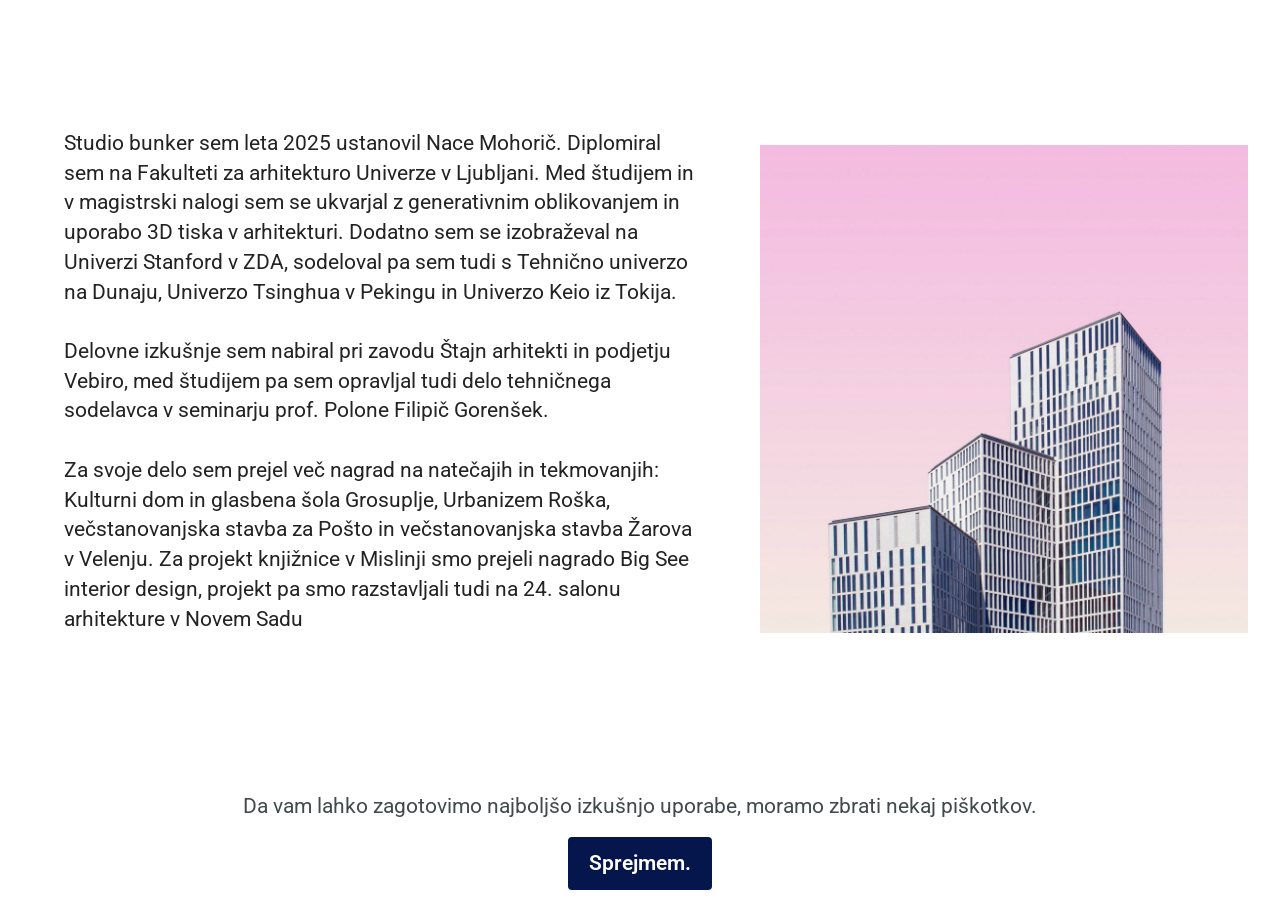
==== commit 133fa6ae: "Update page1.html" ====
--- a/page1.html
+++ b/page1.html
@@ -1,6 +1,16 @@
 <!DOCTYPE html>
 <html  >
 <head>
+
+  <!-- Google tag (gtag.js) -->
+<script async src="https://www.googletagmanager.com/gtag/js?id=G-WNMNV7J3HG"></script>
+<script>
+  window.dataLayer = window.dataLayer || [];
+  function gtag(){dataLayer.push(arguments);}
+  gtag('js', new Date());
+
+  gtag('config', 'G-WNMNV7J3HG');
+</script>
   <!-- Site made with Mobirise Website Builder v6.0.5, https://mobirise.com -->
   <meta charset="UTF-8">
   <meta http-equiv="X-UA-Compatible" content="IE=edge">
@@ -59,4 +69,4 @@
    <div id="scrollToTop" class="scrollToTop mbr-arrow-up"><a style="text-align: center;"><i class="mbr-arrow-up-icon mbr-arrow-up-icon-cm cm-icon cm-icon-smallarrow-up"></i></a></div>
     <input name="animation" type="hidden">
   </body>
-</html>+</html>
